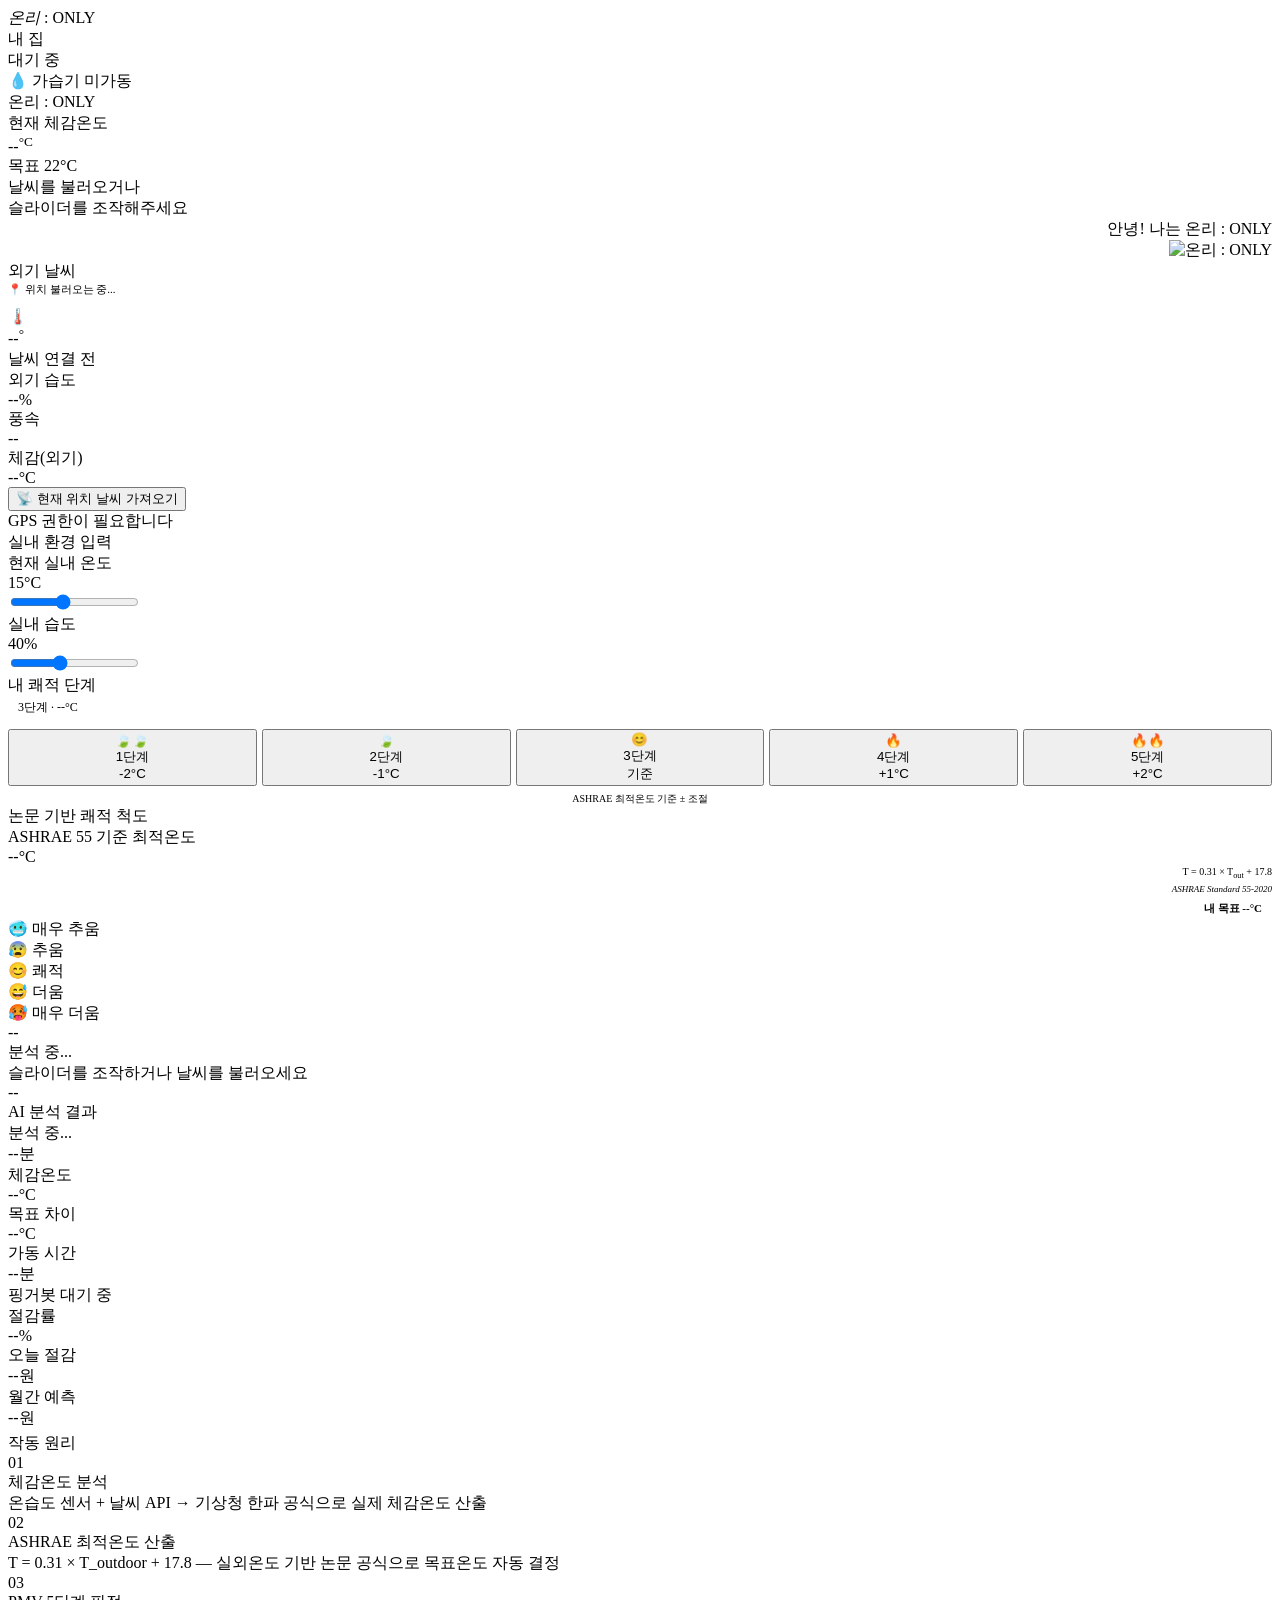
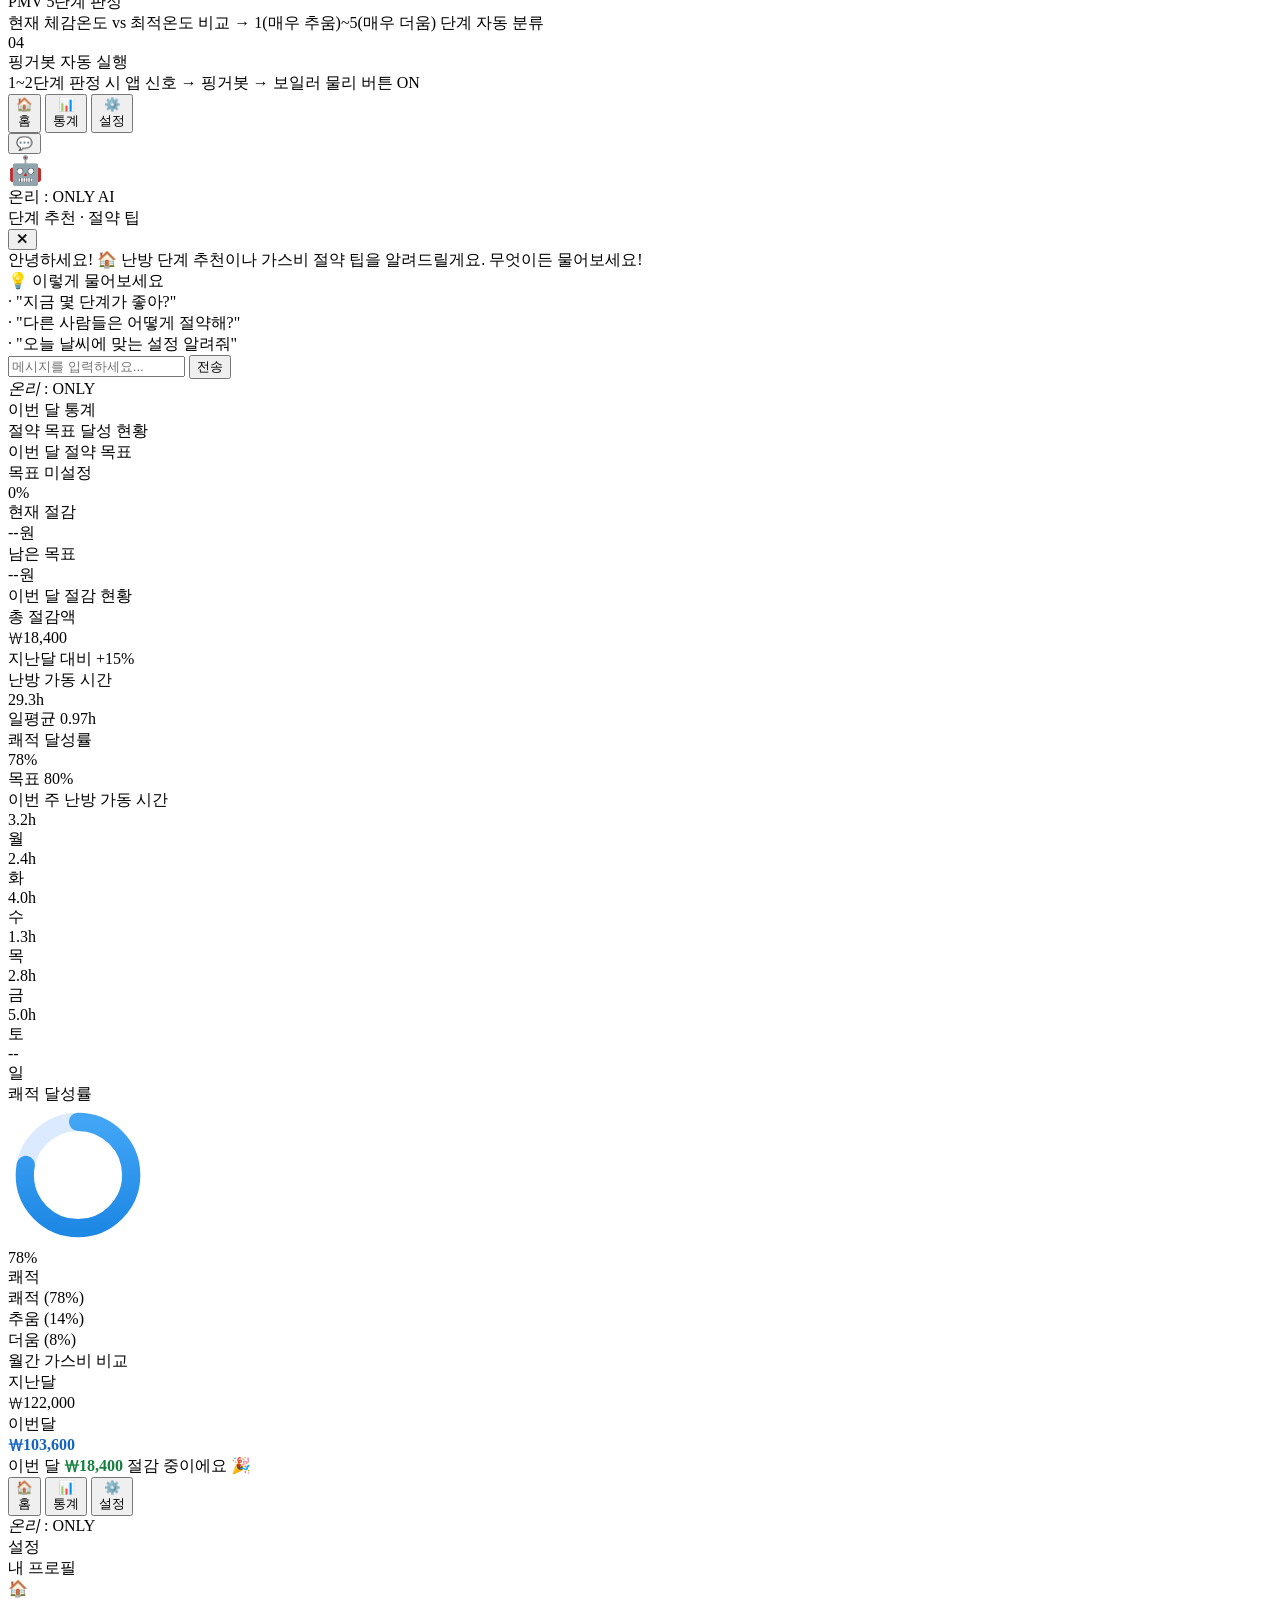
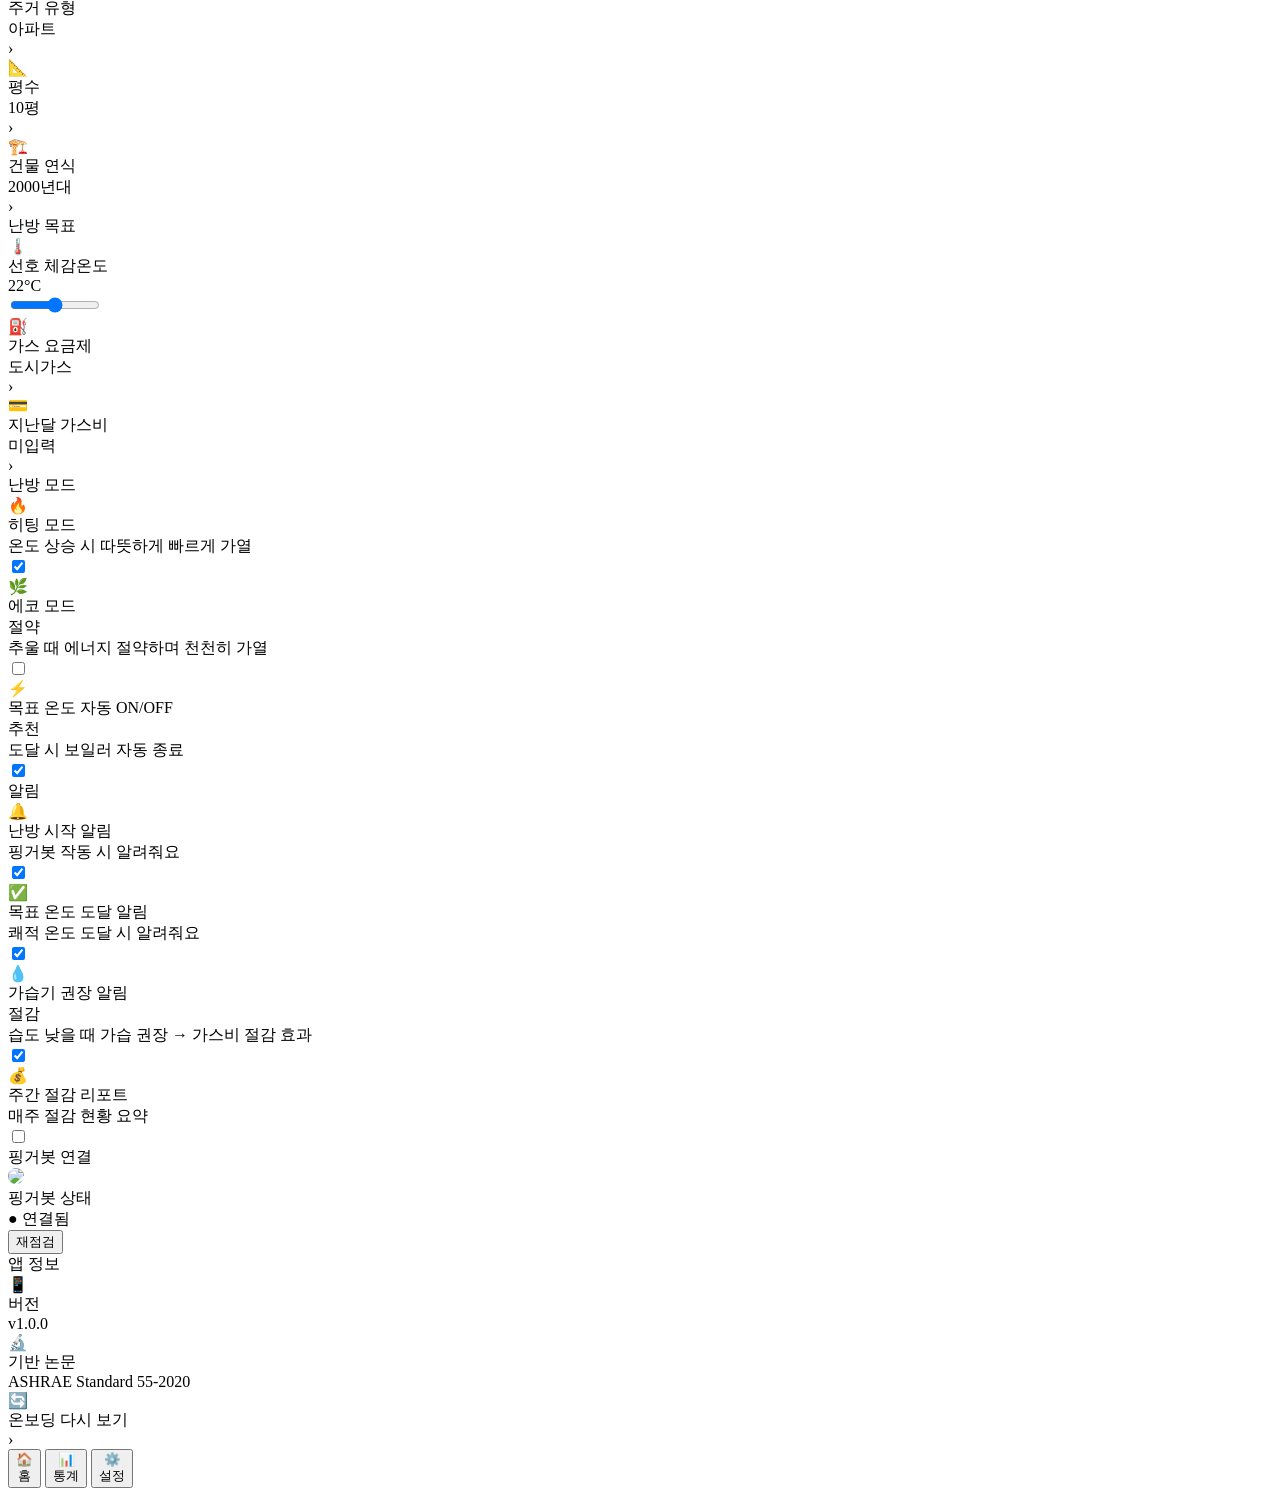
==== src/main/resources/templates/index.html @ dd4c8b07 "first commit" ====
<!DOCTYPE html>
<html lang="ko" xmlns:th="http://www.w3.org/1999/xhtml">
<head>
    <meta charset="UTF-8">
    <meta name="viewport" content="width=device-width, initial-scale=1.0, maximum-scale=1.0, viewport-fit=cover">
    <title>온리 : ONLY — AI 스마트 난방</title>
    <link href="https://fonts.googleapis.com/css2?family=Pretendard:wght@300;400;500;600;700;800&display=swap" rel="stylesheet">
    <link rel="stylesheet" th:href="@{/css/style.css}" href="/css/style.css">
</head>
<body>
<div class="phone">
    <div class="screen active" id="sc-app">
        <div class="topbar">
            <div class="topbar-logo"><em>온리</em> : ONLY</div>
            <div class="topbar-badge" id="app-badge">내 집</div>
        </div>

        <!-- 히어로 -->
        <div class="app-hero" id="app-hero">
            <div class="hero-top">
                <div class="hero-status">
                    <div class="hero-status-dot" id="hero-dot"></div>
                    <span id="hero-status-txt">대기 중</span>
                </div>
                <div class="hero-hum-status" id="hero-hum-status">
                    <span id="hero-hum-icon">💧</span>
                    <span id="hero-hum-txt">가습기 미가동</span>
                </div>
                <div class="profile-pill" id="hero-pill">온리 : ONLY</div>
            </div>
            <div class="hero-char-area">
                <div class="hero-info">
                    <div class="hero-label">현재 체감온도</div>
                    <div class="hero-feels">
                        <span id="hero-feels">--</span><sup>°C</sup>
                    </div>
                    <div class="hero-feels-label">목표 <span id="hero-target">22</span>°C</div>
                    <div class="hero-msg" id="hero-msg">날씨를 불러오거나<br>슬라이더를 조작해주세요</div>
                </div>
                <div class="hero-char" style="text-align:right;padding-bottom:0;">
                    <div class="char-bubble" id="char-bubble">안녕! 나는 온리 : ONLY</div>
                    <div id="char-svg-wrap">
                        <img src="/images/turn.png" alt="온리 : ONLY">
                    </div>
                </div>
            </div>
        </div>

        <!-- AI 알림 영역 -->
        <div id="notif-container" class="notif-container"></div>

        <div class="app-body">

            <!-- 날씨 -->
            <div class="section-label">외기 날씨</div>
            <div class="weather-card">
                <div style="font-size:11px;color:var(--text3);margin-bottom:10px;" id="loc-pill">📍 위치 불러오는 중...</div>
                <div class="weather-row">
                    <div class="w-icon" id="w-icon">🌡️</div>
                    <div>
                        <div class="w-temp-big" id="w-temp">--<sup>°</sup></div>
                        <div class="w-meta" id="w-desc">날씨 연결 전</div>
                    </div>
                </div>
                <div class="w-chips">
                    <div class="wchip"><div class="wl">외기 습도</div><div class="wv" id="w-hum">--%</div></div>
                    <div class="wchip"><div class="wl">풍속</div><div class="wv" id="w-wind">--</div></div>
                    <div class="wchip"><div class="wl">체감(외기)</div><div class="wv" id="w-fl">--°C</div></div>
                </div>
                <button class="fetch-btn" id="fetchBtn" onclick="fetchWeather()">📡 현재 위치 날씨 가져오기</button>
                <div class="st-msg" id="st-msg">GPS 권한이 필요합니다</div>
            </div>

            <!-- 실내 -->
            <div class="section-label">실내 환경 입력</div>
            <div class="indoor-card">
                <div class="isl-wrap">
                    <div class="isl-top"><span>현재 실내 온도</span><div class="isl-val" id="iTemp-v">15°C</div></div>
                    <input type="range" id="iTemp" min="5" max="30" value="15" step="0.5" oninput="ss('iTemp','iTemp-v','°C');calc()">
                </div>
                <div class="isl-wrap">
                    <div class="isl-top"><span>실내 습도</span><div class="isl-val" id="iHum-v">40%</div></div>
                    <input type="range" id="iHum" min="10" max="90" value="40" step="1" oninput="ss('iHum','iHum-v','%');calc()">
                </div>
                <div class="isl-wrap">
                    <div class="isl-top" style="margin-bottom:10px;">
                        <span>내 쾌적 단계</span>
                        <div class="isl-val" id="iTgt-v" style="font-size:12px;padding:3px 10px;">3단계 · --°C</div>
                    </div>
                    <div style="display:grid;grid-template-columns:repeat(5,1fr);gap:5px;margin-bottom:6px;">
                        <button class="pref-btn" id="pref1" data-step="1" onclick="setStep(1)">
                            <div class="pb-icon">🍃🍃</div><div class="pb-label">1단계</div><div class="pb-sub">-2°C</div>
                        </button>
                        <button class="pref-btn" id="pref2" data-step="2" onclick="setStep(2)">
                            <div class="pb-icon">🍃</div><div class="pb-label">2단계</div><div class="pb-sub">-1°C</div>
                        </button>
                        <button class="pref-btn active" id="pref3" data-step="3" onclick="setStep(3)">
                            <div class="pb-icon">😊</div><div class="pb-label">3단계</div><div class="pb-sub">기준</div>
                        </button>
                        <button class="pref-btn" id="pref4" data-step="4" onclick="setStep(4)">
                            <div class="pb-icon">🔥</div><div class="pb-label">4단계</div><div class="pb-sub">+1°C</div>
                        </button>
                        <button class="pref-btn" id="pref5" data-step="5" onclick="setStep(5)">
                            <div class="pb-icon">🔥🔥</div><div class="pb-label">5단계</div><div class="pb-sub">+2°C</div>
                        </button>
                    </div>
                    <div style="font-size:10px;color:var(--text3);text-align:center;">ASHRAE 최적온도 기준 ± 조절</div>
                </div>
            </div>

            <!-- 쾌적 척도 카드 -->
            <div class="section-label">논문 기반 쾌적 척도</div>
            <div class="comfort-card">
                <div class="optimal-row">
                    <div class="optimal-left">
                        <div class="ol-label">ASHRAE 55 기준 최적온도</div>
                        <div class="ol-val"><span id="c-optimal">--</span>°C</div>
                    </div>
                    <div style="display:flex;flex-direction:column;align-items:flex-end;gap:4px;">
                        <div style="font-size:10px;color:var(--text3);">T = 0.31 × T<sub>out</sub> + 17.8</div>
                        <div style="font-size:9px;color:var(--text3);font-style:italic;">ASHRAE Standard 55-2020</div>
                        <div style="background:var(--navy-pale);border-radius:20px;padding:3px 10px;font-size:11px;font-weight:700;color:var(--navy);">
                            내 목표 <span id="c-mytarget">--</span>°C
                        </div>
                    </div>
                </div>

                <div class="scale-wrap">
                    <div class="scale-bars">
                        <div class="scale-bar s1" id="sb1"></div>
                        <div class="scale-bar s2" id="sb2"></div>
                        <div class="scale-bar s3" id="sb3"></div>
                        <div class="scale-bar s4" id="sb4"></div>
                        <div class="scale-bar s5" id="sb5"></div>
                    </div>
                    <div class="scale-labels">
                        <div class="scale-lbl s1" id="sl1">🥶 매우 추움</div>
                        <div class="scale-lbl s2" id="sl2">😰 추움</div>
                        <div class="scale-lbl s3" id="sl3">😊 쾌적</div>
                        <div class="scale-lbl s4" id="sl4">😅 더움</div>
                        <div class="scale-lbl s5" id="sl5">🥵 매우 더움</div>
                    </div>
                </div>

                <div class="comfort-status" id="comfort-status">
                    <div class="comfort-emoji" id="c-emoji">--</div>
                    <div class="comfort-info">
                        <div class="ci-label" id="c-label">분석 중...</div>
                        <div class="ci-sub" id="c-sub">슬라이더를 조작하거나 날씨를 불러오세요</div>
                    </div>
                    <div class="to-comfort-badge" id="c-badge">--</div>
                </div>
            </div>

            <!-- AI 알림 (결과 카드 위) -->
            <div id="notif-inline" class="notif-inline-container"></div>

            <!-- AI 결과 -->
            <div class="section-label">AI 분석 결과</div>
            <div class="result-card" id="result-card">
                <div class="result-header">
                    <div class="result-dot" id="r-dot"></div>
                    <div class="result-status" id="r-status">분석 중...</div>
                    <div class="result-time" id="r-time">--<span>분</span></div>
                </div>
                <div class="metrics">
                    <div class="metric"><div class="ml">체감온도</div><div class="mv" id="r-fl" style="color:var(--navy)">--<span class="mu">°C</span></div></div>
                    <div class="metric"><div class="ml">목표 차이</div><div class="mv" id="r-gap" style="color:var(--text3)">--<span class="mu">°C</span></div></div>
                    <div class="metric"><div class="ml">가동 시간</div><div class="mv" id="r-rt" style="color:var(--navy)">--<span class="mu">분</span></div></div>
                </div>
                <div class="fb-row">
                    <div class="fb-led" id="fb-led"></div>
                    <span class="fb-txt" id="fb-txt">핑거봇 대기 중</span>
                </div>
                <div class="save-row">
                    <div class="schip gold"><div class="scl">절감률</div><div class="scv g" id="s-rate">--%</div></div>
                    <div class="schip blue"><div class="scl">오늘 절감</div><div class="scv b" id="s-day">--원</div></div>
                    <div class="schip plain"><div class="scl">월간 예측</div><div class="scv" id="s-mon" style="color:var(--text)">--원</div></div>
                </div>
            </div>

            <!-- 알고리즘 -->
            <div class="section-label" style="margin-top:4px;">작동 원리</div>
            <div class="algo-card">
                <div class="algo-steps">
                    <div class="astep"><div class="astep-num">01</div><div class="astep-txt"><div class="at">체감온도 분석</div><div class="as">온습도 센서 + 날씨 API → 기상청 한파 공식으로 실제 체감온도 산출</div></div></div>
                    <div class="astep"><div class="astep-num">02</div><div class="astep-txt"><div class="at">ASHRAE 최적온도 산출</div><div class="as">T = 0.31 × T_outdoor + 17.8 — 실외온도 기반 논문 공식으로 목표온도 자동 결정</div></div></div>
                    <div class="astep"><div class="astep-num">03</div><div class="astep-txt"><div class="at">PMV 5단계 판정</div><div class="as">현재 체감온도 vs 최적온도 비교 → 1(매우 추움)~5(매우 더움) 단계 자동 분류</div></div></div>
                    <div class="astep"><div class="astep-num">04</div><div class="astep-txt"><div class="at">핑거봇 자동 실행</div><div class="as">1~2단계 판정 시 앱 신호 → 핑거봇 → 보일러 물리 버튼 ON</div></div></div>
                </div>
            </div>

        </div>

        <div class="bottom-nav">
            <button class="nav-btn active" id="nav-home" onclick="switchTab('home')"><div class="nav-icon">🏠</div>홈</button>
            <button class="nav-btn" id="nav-stats" onclick="switchTab('stats')"><div class="nav-icon">📊</div>통계</button>
            <button class="nav-btn" id="nav-settings" onclick="switchTab('settings')"><div class="nav-icon">⚙️</div>설정</button>
        </div>
    </div>

    <!-- ════ 채팅 ════ -->
    <button class="chat-fab" id="chatFab" onclick="toggleChat()">💬</button>

    <div class="chat-panel" id="chatPanel">
        <div class="chat-header">
            <div class="chat-header-left">
                <div style="font-size:28px;">🤖</div>
                <div>
                    <div class="chat-name">온리 : ONLY AI</div>
                    <div class="chat-status">단계 추천 · 절약 팁</div>
                </div>
            </div>
            <button class="chat-close" onclick="toggleChat()">✕</button>
        </div>
        <div class="chat-messages" id="chatMessages">
            <div class="chat-msg bot">
                <div class="chat-bubble">안녕하세요! 🏠 난방 단계 추천이나 가스비 절약 팁을 알려드릴게요. 무엇이든 물어보세요!</div>
            </div>
            <div class="chat-msg bot">
                <div class="chat-bubble" style="background:var(--accent-pale);border-color:var(--border);">
                    💡 이렇게 물어보세요<br>
                    · "지금 몇 단계가 좋아?"<br>
                    · "다른 사람들은 어떻게 절약해?"<br>
                    · "오늘 날씨에 맞는 설정 알려줘"
                </div>
            </div>
        </div>
        <div class="chat-input-row">
            <input type="text" class="chat-input" id="chatInput"
                   placeholder="메시지를 입력하세요..."
                   onkeydown="if(event.key==='Enter'){event.preventDefault();sendChat();}">
            <button class="chat-send" id="chatSendBtn" onclick="sendChat()">전송</button>
        </div>
    </div>

    <!-- ════ 통계 화면 ════ -->
    <div class="screen" id="sc-stats">
        <div class="topbar">
            <div class="topbar-logo"><em>온리</em> : ONLY</div>
            <div class="topbar-badge">이번 달 통계</div>
        </div>
        <div class="app-body">

            <!-- 절약 목표 달성 카드 -->
            <div class="section-label">절약 목표 달성 현황</div>
            <div class="st-card goal-card" id="goal-card">
                <div class="goal-top-row">
                    <div>
                        <div class="goal-card-label">이번 달 절약 목표</div>
                        <div class="goal-card-target" id="goal-target-txt">목표 미설정</div>
                    </div>
                    <div class="goal-pct-badge" id="goal-pct-badge">0%</div>
                </div>
                <div class="goal-bar-bg">
                    <div class="goal-bar-fill" id="goal-bar-fill" style="width:0%"></div>
                </div>
                <div class="goal-detail-row">
                    <div class="goal-detail-item">
                        <div class="goal-detail-label">현재 절감</div>
                        <div class="goal-detail-val green" id="goal-saved-val">--원</div>
                    </div>
                    <div class="goal-detail-divider"></div>
                    <div class="goal-detail-item">
                        <div class="goal-detail-label">남은 목표</div>
                        <div class="goal-detail-val" id="goal-remain-val">--원</div>
                    </div>
                </div>
            </div>

            <!-- 요약 카드 -->
            <div class="section-label">이번 달 절감 현황</div>
            <div class="st-summary-card">
                <div class="st-sum-row">
                    <div class="st-sum-item">
                        <div class="st-sum-label">총 절감액</div>
                        <div class="st-sum-val g">₩18,400</div>
                        <div class="st-sum-sub">지난달 대비 +15%</div>
                    </div>
                    <div class="st-sum-divider"></div>
                    <div class="st-sum-item">
                        <div class="st-sum-label">난방 가동 시간</div>
                        <div class="st-sum-val b">29.3h</div>
                        <div class="st-sum-sub">일평균 0.97h</div>
                    </div>
                    <div class="st-sum-divider"></div>
                    <div class="st-sum-item">
                        <div class="st-sum-label">쾌적 달성률</div>
                        <div class="st-sum-val">78%</div>
                        <div class="st-sum-sub">목표 80%</div>
                    </div>
                </div>
            </div>

            <!-- 주간 가동 시간 바 차트 -->
            <div class="section-label">이번 주 난방 가동 시간</div>
            <div class="st-card">
                <div class="st-bar-chart">
                    <div class="st-bar-wrap">
                        <div class="st-bar-col">
                            <div class="st-bar-bg"><div class="st-bar" style="height:55%"></div></div>
                            <div class="st-bar-val">3.2h</div>
                            <div class="st-bar-day">월</div>
                        </div>
                        <div class="st-bar-col">
                            <div class="st-bar-bg"><div class="st-bar" style="height:42%"></div></div>
                            <div class="st-bar-val">2.4h</div>
                            <div class="st-bar-day">화</div>
                        </div>
                        <div class="st-bar-col">
                            <div class="st-bar-bg"><div class="st-bar" style="height:68%"></div></div>
                            <div class="st-bar-val">4.0h</div>
                            <div class="st-bar-day">수</div>
                        </div>
                        <div class="st-bar-col">
                            <div class="st-bar-bg"><div class="st-bar" style="height:22%"></div></div>
                            <div class="st-bar-val">1.3h</div>
                            <div class="st-bar-day">목</div>
                        </div>
                        <div class="st-bar-col">
                            <div class="st-bar-bg"><div class="st-bar" style="height:48%"></div></div>
                            <div class="st-bar-val">2.8h</div>
                            <div class="st-bar-day">금</div>
                        </div>
                        <div class="st-bar-col">
                            <div class="st-bar-bg"><div class="st-bar active" style="height:85%"></div></div>
                            <div class="st-bar-val">5.0h</div>
                            <div class="st-bar-day st-today">토</div>
                        </div>
                        <div class="st-bar-col">
                            <div class="st-bar-bg"><div class="st-bar" style="height:10%;opacity:0.3"></div></div>
                            <div class="st-bar-val" style="color:var(--text3)">--</div>
                            <div class="st-bar-day">일</div>
                        </div>
                    </div>
                </div>
            </div>

            <!-- 쾌적 달성률 도넛 -->
            <div class="section-label">쾌적 달성률</div>
            <div class="st-card">
                <div class="st-donut-wrap">
                    <div class="st-donut">
                        <svg viewBox="0 0 100 100" width="140" height="140">
                            <circle cx="50" cy="50" r="38" fill="none" stroke="#DBEAFE" stroke-width="13"/>
                            <circle cx="50" cy="50" r="38" fill="none" stroke="url(#donut-grad)" stroke-width="13"
                                    stroke-dasharray="186 239" stroke-linecap="round"
                                    transform="rotate(-90 50 50)" id="donut-arc"/>
                            <defs>
                                <linearGradient id="donut-grad" x1="0%" y1="0%" x2="100%" y2="0%">
                                    <stop offset="0%" stop-color="#1E88E5"/>
                                    <stop offset="100%" stop-color="#42A5F5"/>
                                </linearGradient>
                            </defs>
                        </svg>
                        <div class="st-donut-center">
                            <div class="st-donut-pct">78%</div>
                            <div class="st-donut-sub">쾌적</div>
                        </div>
                    </div>
                    <div class="st-donut-legend">
                        <div class="st-leg-row"><span class="st-leg-dot" style="background:linear-gradient(135deg,#1E88E5,#42A5F5)"></span><span>쾌적 (78%)</span></div>
                        <div class="st-leg-row"><span class="st-leg-dot" style="background:#93C5FD"></span><span>추움 (14%)</span></div>
                        <div class="st-leg-row"><span class="st-leg-dot" style="background:#FB923C"></span><span>더움 (8%)</span></div>
                    </div>
                </div>
            </div>

            <!-- 월간 가스비 비교 -->
            <div class="section-label">월간 가스비 비교</div>
            <div class="st-card">
                <div class="st-gas-rows">
                    <div class="st-gas-row">
                        <div class="st-gas-label">지난달</div>
                        <div class="st-gas-bar-wrap">
                            <div class="st-gas-bar" style="width:100%;background:linear-gradient(90deg,#B0C8E8,#90B4D8)"></div>
                        </div>
                        <div class="st-gas-amt">₩122,000</div>
                    </div>
                    <div class="st-gas-row">
                        <div class="st-gas-label">이번달</div>
                        <div class="st-gas-bar-wrap">
                            <div class="st-gas-bar" style="width:85%;background:linear-gradient(90deg,#1E88E5,#1565C0)"></div>
                        </div>
                        <div class="st-gas-amt" style="color:#1565C0;font-weight:800;">₩103,600</div>
                    </div>
                </div>
                <div class="st-gas-save">이번 달 <strong style="color:#15803D">₩18,400</strong> 절감 중이에요 🎉</div>
            </div>

        </div>
        <div class="bottom-nav">
            <button class="nav-btn" id="nav-home2" onclick="switchTab('home')"><div class="nav-icon">🏠</div>홈</button>
            <button class="nav-btn active" id="nav-stats2" onclick="switchTab('stats')"><div class="nav-icon">📊</div>통계</button>
            <button class="nav-btn" id="nav-settings2" onclick="switchTab('settings')"><div class="nav-icon">⚙️</div>설정</button>
        </div>
    </div>

    <!-- ════ 설정 화면 ════ -->
    <div class="screen" id="sc-settings">
        <div class="topbar">
            <div class="topbar-logo"><em>온리</em> : ONLY</div>
            <div class="topbar-badge">설정</div>
        </div>
        <div class="app-body">

            <!-- 프로필 -->
            <div class="section-label">내 프로필</div>
            <div class="sg-card">
                <div class="sg-row">
                    <div class="sg-row-left">
                        <div class="sg-icon">🏠</div>
                        <div class="sg-info">
                            <div class="sg-label">주거 유형</div>
                            <div class="sg-val" id="sg-type">아파트</div>
                        </div>
                    </div>
                    <div class="sg-arrow">›</div>
                </div>
                <div class="sg-divider"></div>
                <div class="sg-row">
                    <div class="sg-row-left">
                        <div class="sg-icon">📐</div>
                        <div class="sg-info">
                            <div class="sg-label">평수</div>
                            <div class="sg-val" id="sg-area">10평</div>
                        </div>
                    </div>
                    <div class="sg-arrow">›</div>
                </div>
                <div class="sg-divider"></div>
                <div class="sg-row">
                    <div class="sg-row-left">
                        <div class="sg-icon">🏗️</div>
                        <div class="sg-info">
                            <div class="sg-label">건물 연식</div>
                            <div class="sg-val">2000년대</div>
                        </div>
                    </div>
                    <div class="sg-arrow">›</div>
                </div>
            </div>

            <!-- 난방 목표 -->
            <div class="section-label">난방 목표</div>
            <div class="sg-card">
                <div class="sg-row">
                    <div class="sg-row-left">
                        <div class="sg-icon">🌡️</div>
                        <div class="sg-info">
                            <div class="sg-label">선호 체감온도</div>
                            <div class="sg-val" id="sg-temp">22°C</div>
                        </div>
                    </div>
                    <input type="range" id="sg-temp-sl" min="16" max="28" value="22" step="0.5"
                           oninput="document.getElementById('sg-temp').textContent=this.value+'°C'"
                           style="width:90px;margin-right:4px;">
                </div>
                <div class="sg-divider"></div>
                <div class="sg-row">
                    <div class="sg-row-left">
                        <div class="sg-icon">⛽</div>
                        <div class="sg-info">
                            <div class="sg-label">가스 요금제</div>
                            <div class="sg-val">도시가스</div>
                        </div>
                    </div>
                    <div class="sg-arrow">›</div>
                </div>
                <div class="sg-divider"></div>
                <div class="sg-row">
                    <div class="sg-row-left">
                        <div class="sg-icon">💳</div>
                        <div class="sg-info">
                            <div class="sg-label">지난달 가스비</div>
                            <div class="sg-val" id="sg-gas">미입력</div>
                        </div>
                    </div>
                    <div class="sg-arrow">›</div>
                </div>
            </div>

            <!-- 난방 모드 -->
            <div class="section-label">난방 모드</div>
            <div class="sg-card">
                <div class="sg-row">
                    <div class="sg-row-left">
                        <div class="sg-icon">🔥</div>
                        <div class="sg-info">
                            <div class="sg-label">히팅 모드</div>
                            <div class="sg-sub">온도 상승 시 따뜻하게 빠르게 가열</div>
                        </div>
                    </div>
                    <label class="sg-toggle">
                        <input type="checkbox" checked>
                        <span class="sg-toggle-track"></span>
                    </label>
                </div>
                <div class="sg-divider"></div>
                <div class="sg-row sg-row-eco">
                    <div class="sg-row-left">
                        <div class="sg-icon sg-icon-eco">🌿</div>
                        <div class="sg-info">
                            <div class="sg-label-wrap">
                                <div class="sg-label">에코 모드</div>
                                <span class="sg-badge eco">절약</span>
                            </div>
                            <div class="sg-sub">추울 때 에너지 절약하며 천천히 가열</div>
                        </div>
                    </div>
                    <label class="sg-toggle sg-toggle-eco">
                        <input type="checkbox">
                        <span class="sg-toggle-track"></span>
                    </label>
                </div>
                <div class="sg-divider"></div>
                <div class="sg-row sg-row-blue">
                    <div class="sg-row-left">
                        <div class="sg-icon sg-icon-blue">⚡</div>
                        <div class="sg-info">
                            <div class="sg-label-wrap">
                                <div class="sg-label">목표 온도 자동 ON/OFF</div>
                                <span class="sg-badge blue">추천</span>
                            </div>
                            <div class="sg-sub">도달 시 보일러 자동 종료</div>
                        </div>
                    </div>
                    <label class="sg-toggle">
                        <input type="checkbox" checked>
                        <span class="sg-toggle-track"></span>
                    </label>
                </div>
            </div>

            <!-- 알림 -->
            <div class="section-label">알림</div>
            <div class="sg-card">
                <div class="sg-row">
                    <div class="sg-row-left">
                        <div class="sg-icon">🔔</div>
                        <div class="sg-info">
                            <div class="sg-label">난방 시작 알림</div>
                            <div class="sg-sub">핑거봇 작동 시 알려줘요</div>
                        </div>
                    </div>
                    <label class="sg-toggle">
                        <input type="checkbox" checked>
                        <span class="sg-toggle-track"></span>
                    </label>
                </div>
                <div class="sg-divider"></div>
                <div class="sg-row">
                    <div class="sg-row-left">
                        <div class="sg-icon">✅</div>
                        <div class="sg-info">
                            <div class="sg-label">목표 온도 도달 알림</div>
                            <div class="sg-sub">쾌적 온도 도달 시 알려줘요</div>
                        </div>
                    </div>
                    <label class="sg-toggle">
                        <input type="checkbox" checked>
                        <span class="sg-toggle-track"></span>
                    </label>
                </div>
                <div class="sg-divider"></div>
                <div class="sg-row sg-row-eco">
                    <div class="sg-row-left">
                        <div class="sg-icon sg-icon-eco">💧</div>
                        <div class="sg-info">
                            <div class="sg-label-wrap">
                                <div class="sg-label">가습기 권장 알림</div>
                                <span class="sg-badge eco">절감</span>
                            </div>
                            <div class="sg-sub">습도 낮을 때 가습 권장 → 가스비 절감 효과</div>
                        </div>
                    </div>
                    <label class="sg-toggle sg-toggle-eco">
                        <input type="checkbox" checked>
                        <span class="sg-toggle-track"></span>
                    </label>
                </div>
                <div class="sg-divider"></div>
                <div class="sg-row">
                    <div class="sg-row-left">
                        <div class="sg-icon">💰</div>
                        <div class="sg-info">
                            <div class="sg-label">주간 절감 리포트</div>
                            <div class="sg-sub">매주 절감 현황 요약</div>
                        </div>
                    </div>
                    <label class="sg-toggle">
                        <input type="checkbox">
                        <span class="sg-toggle-track"></span>
                    </label>
                </div>
            </div>

            <!-- 핑거봇 -->
            <div class="section-label">핑거봇 연결</div>
            <div class="sg-card">
                <div class="sg-row">
                    <div class="sg-row-left">
                        <img src="/images/robot.png" width="36" style="border-radius:10px;margin-right:4px;">
                        <div class="sg-info">
                            <div class="sg-label">핑거봇 상태</div>
                            <div class="sg-val" style="color:var(--green);">● 연결됨</div>
                        </div>
                    </div>
                    <button class="sg-small-btn" onclick="location.href='/check'">재점검</button>
                </div>
            </div>

            <!-- 앱 정보 -->
            <div class="section-label">앱 정보</div>
            <div class="sg-card">
                <div class="sg-row">
                    <div class="sg-row-left">
                        <div class="sg-icon">📱</div>
                        <div class="sg-info">
                            <div class="sg-label">버전</div>
                            <div class="sg-val">v1.0.0</div>
                        </div>
                    </div>
                </div>
                <div class="sg-divider"></div>
                <div class="sg-row">
                    <div class="sg-row-left">
                        <div class="sg-icon">🔬</div>
                        <div class="sg-info">
                            <div class="sg-label">기반 논문</div>
                            <div class="sg-sub">ASHRAE Standard 55-2020</div>
                        </div>
                    </div>
                </div>
                <div class="sg-divider"></div>
                <div class="sg-row" onclick="location.href='/onboarding'" style="cursor:pointer;">
                    <div class="sg-row-left">
                        <div class="sg-icon">🔄</div>
                        <div class="sg-info">
                            <div class="sg-label">온보딩 다시 보기</div>
                        </div>
                    </div>
                    <div class="sg-arrow">›</div>
                </div>
            </div>

        </div>
        <div class="bottom-nav">
            <button class="nav-btn" id="nav-home3" onclick="switchTab('home')"><div class="nav-icon">🏠</div>홈</button>
            <button class="nav-btn" id="nav-stats3" onclick="switchTab('stats')"><div class="nav-icon">📊</div>통계</button>
            <button class="nav-btn active" id="nav-settings3" onclick="switchTab('settings')"><div class="nav-icon">⚙️</div>설정</button>
        </div>
    </div>
</div>
<script th:src="@{/js/app.js}" src="/js/app.js"></script>
</body>
</html>
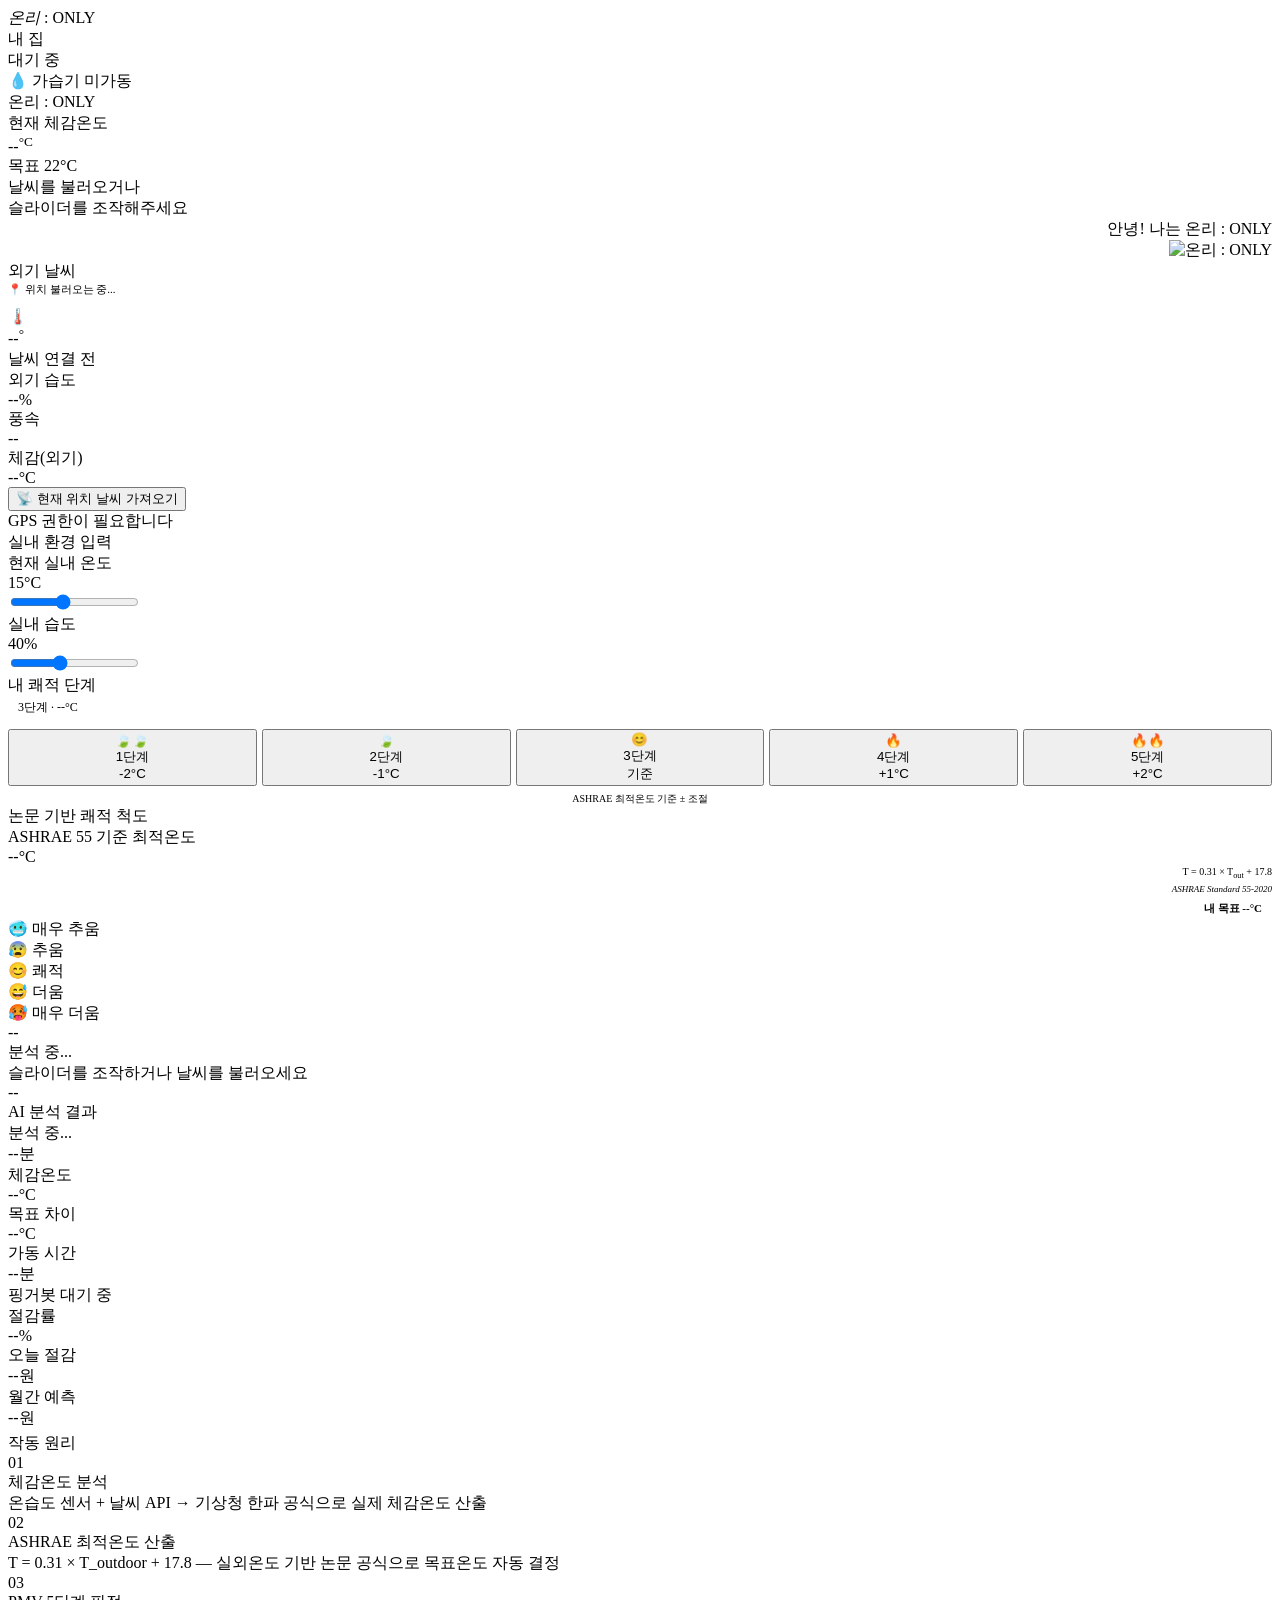
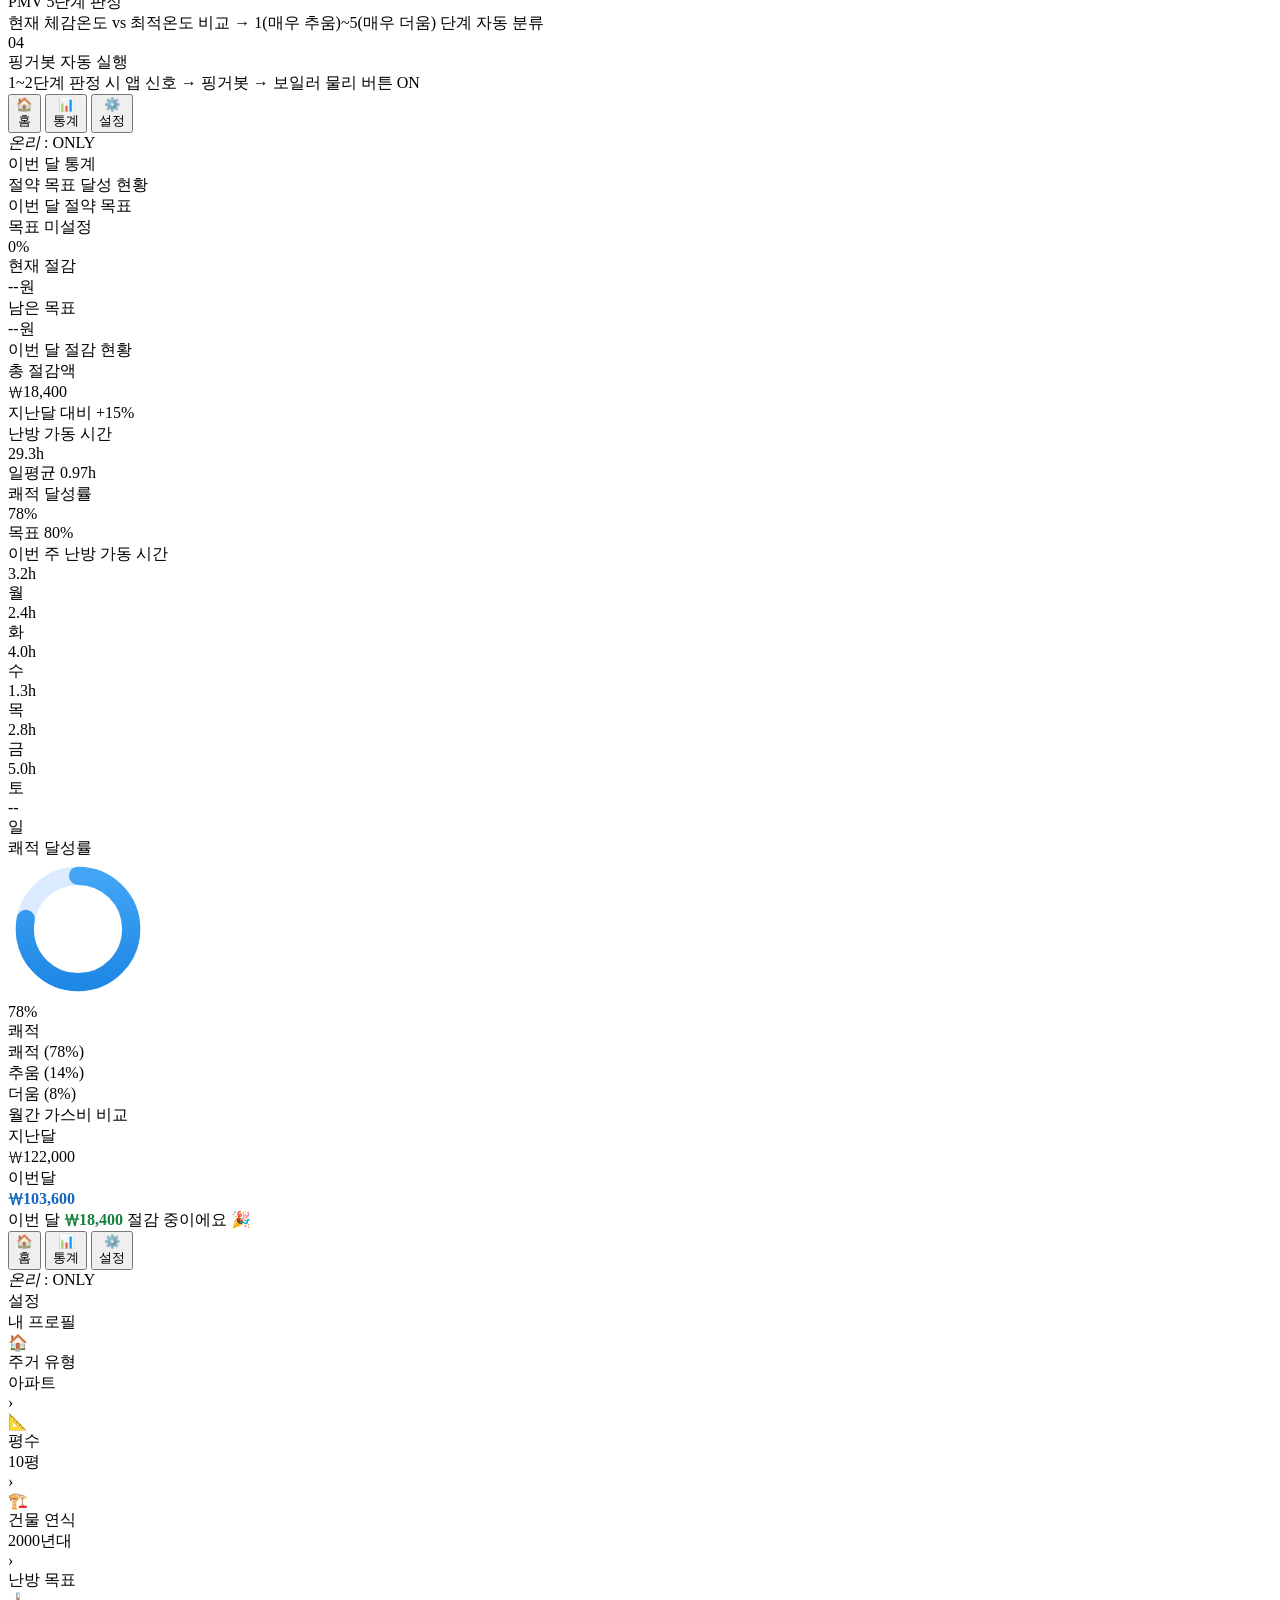
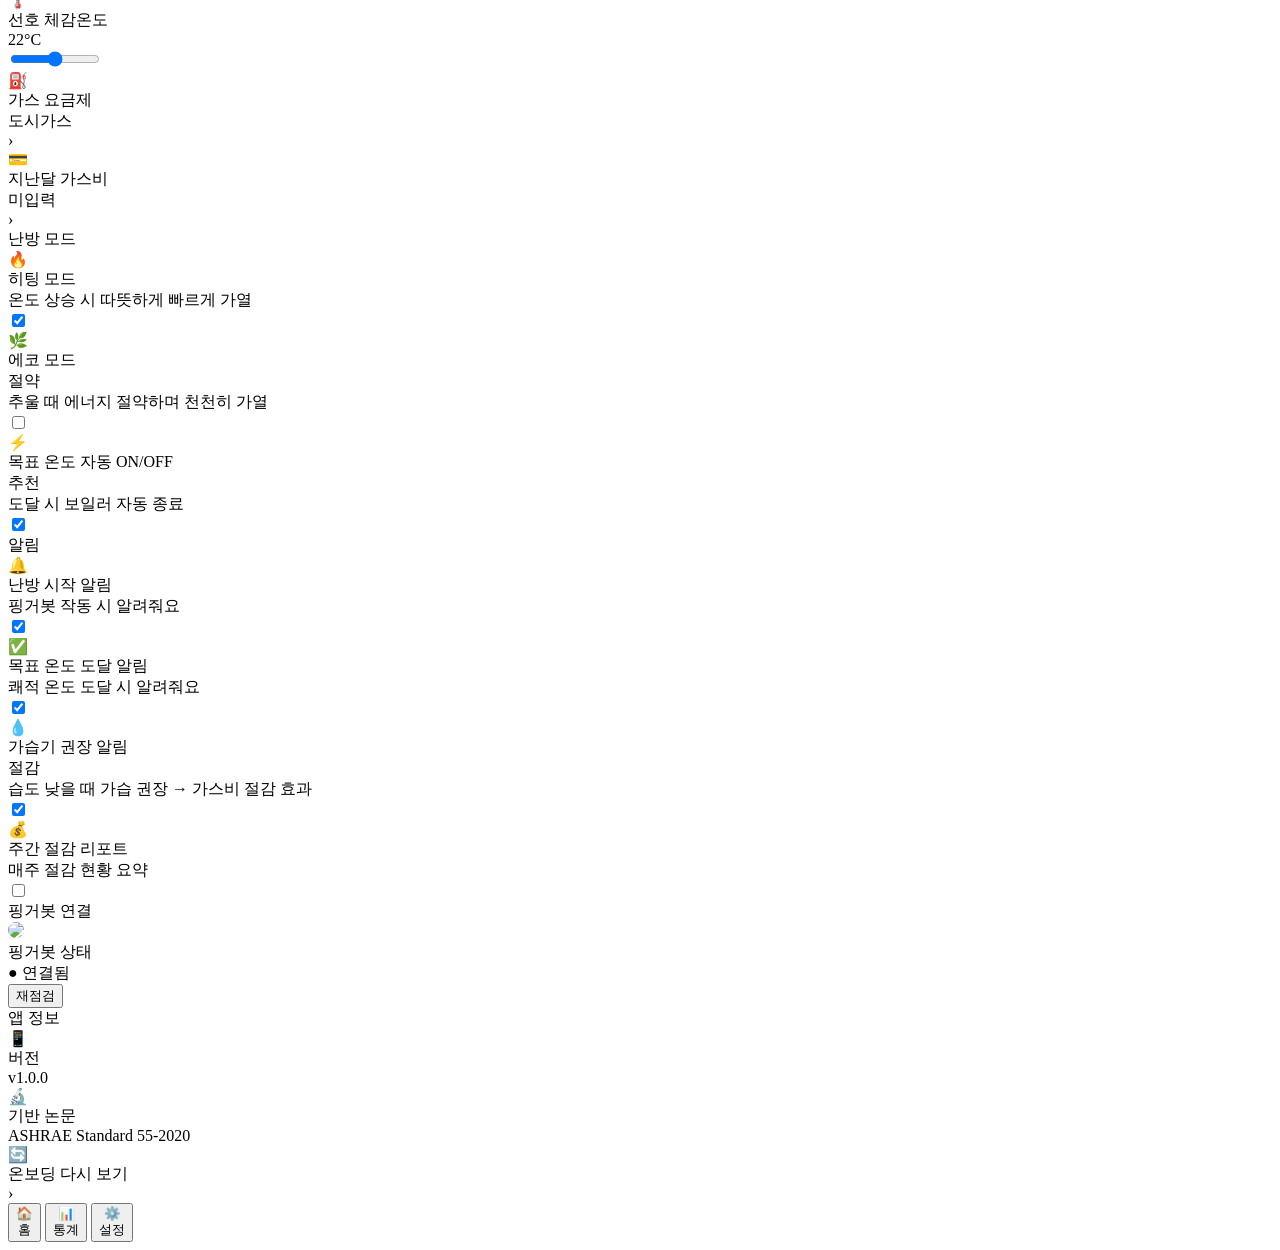
==== commit 16a55adb: "히어로 고정 레이아웃, 챗봇 제거, 통계 차트 시각화 개선 Co-Authored-By: Claude Sonnet 4.6 <noreply@anthropic.com>" ====
--- a/src/main/resources/templates/index.html
+++ b/src/main/resources/templates/index.html
@@ -199,40 +199,6 @@
         </div>
     </div>
 
-    <!-- ════ 채팅 ════ -->
-    <button class="chat-fab" id="chatFab" onclick="toggleChat()">💬</button>
-
-    <div class="chat-panel" id="chatPanel">
-        <div class="chat-header">
-            <div class="chat-header-left">
-                <div style="font-size:28px;">🤖</div>
-                <div>
-                    <div class="chat-name">온리 : ONLY AI</div>
-                    <div class="chat-status">단계 추천 · 절약 팁</div>
-                </div>
-            </div>
-            <button class="chat-close" onclick="toggleChat()">✕</button>
-        </div>
-        <div class="chat-messages" id="chatMessages">
-            <div class="chat-msg bot">
-                <div class="chat-bubble">안녕하세요! 🏠 난방 단계 추천이나 가스비 절약 팁을 알려드릴게요. 무엇이든 물어보세요!</div>
-            </div>
-            <div class="chat-msg bot">
-                <div class="chat-bubble" style="background:var(--accent-pale);border-color:var(--border);">
-                    💡 이렇게 물어보세요<br>
-                    · "지금 몇 단계가 좋아?"<br>
-                    · "다른 사람들은 어떻게 절약해?"<br>
-                    · "오늘 날씨에 맞는 설정 알려줘"
-                </div>
-            </div>
-        </div>
-        <div class="chat-input-row">
-            <input type="text" class="chat-input" id="chatInput"
-                   placeholder="메시지를 입력하세요..."
-                   onkeydown="if(event.key==='Enter'){event.preventDefault();sendChat();}">
-            <button class="chat-send" id="chatSendBtn" onclick="sendChat()">전송</button>
-        </div>
-    </div>
 
     <!-- ════ 통계 화면 ════ -->
     <div class="screen" id="sc-stats">
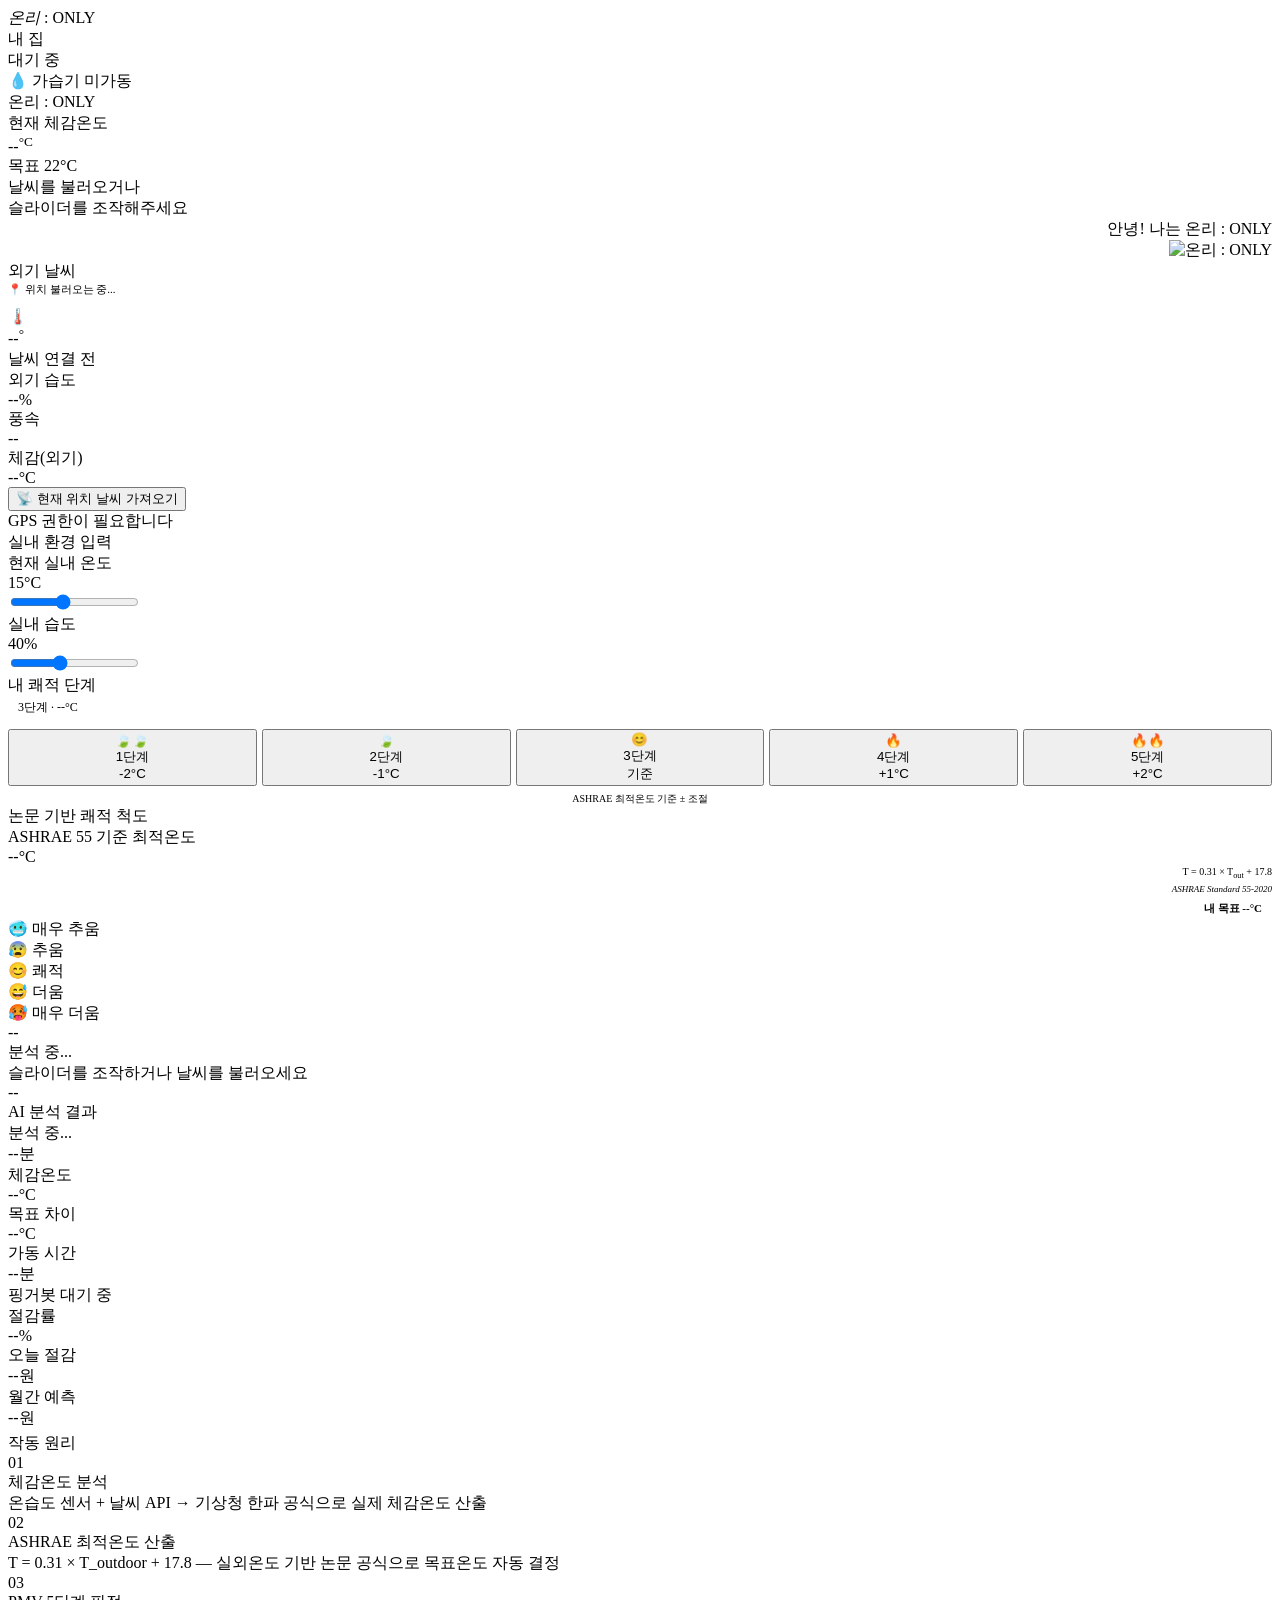
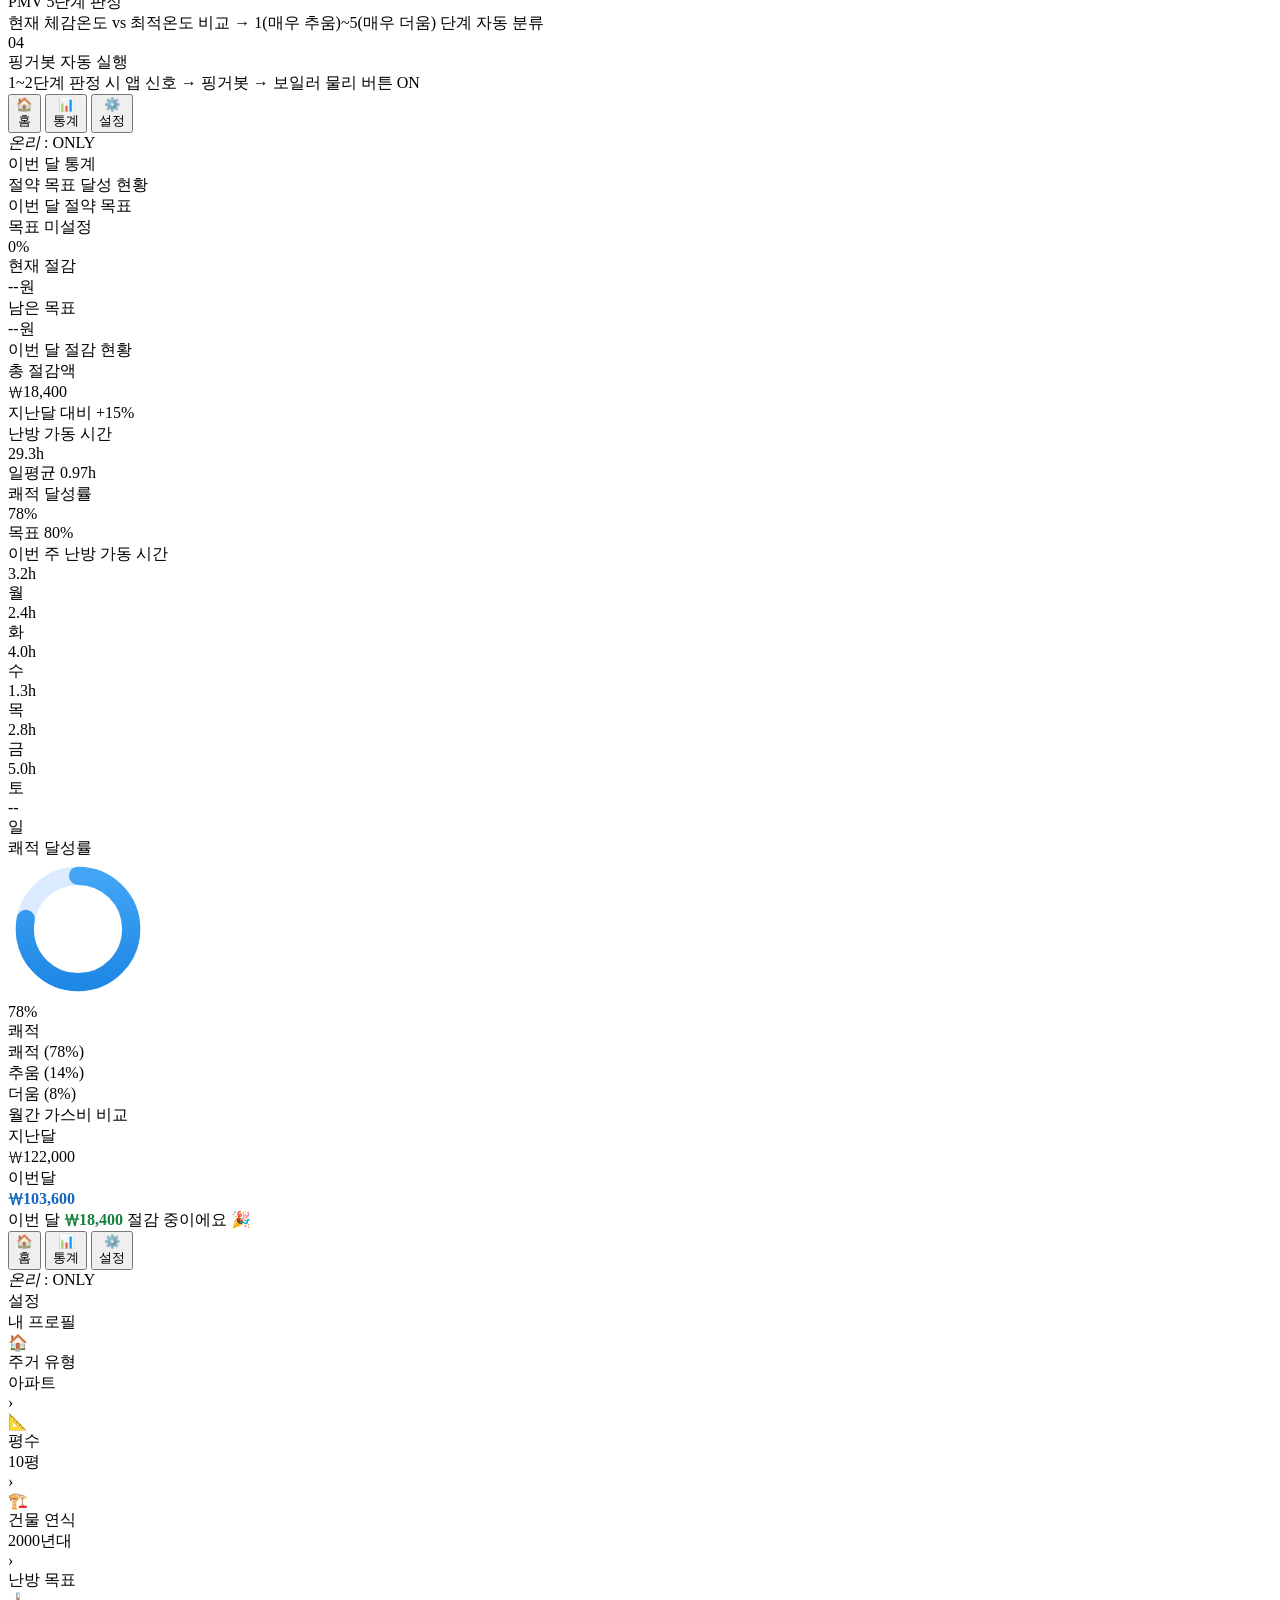
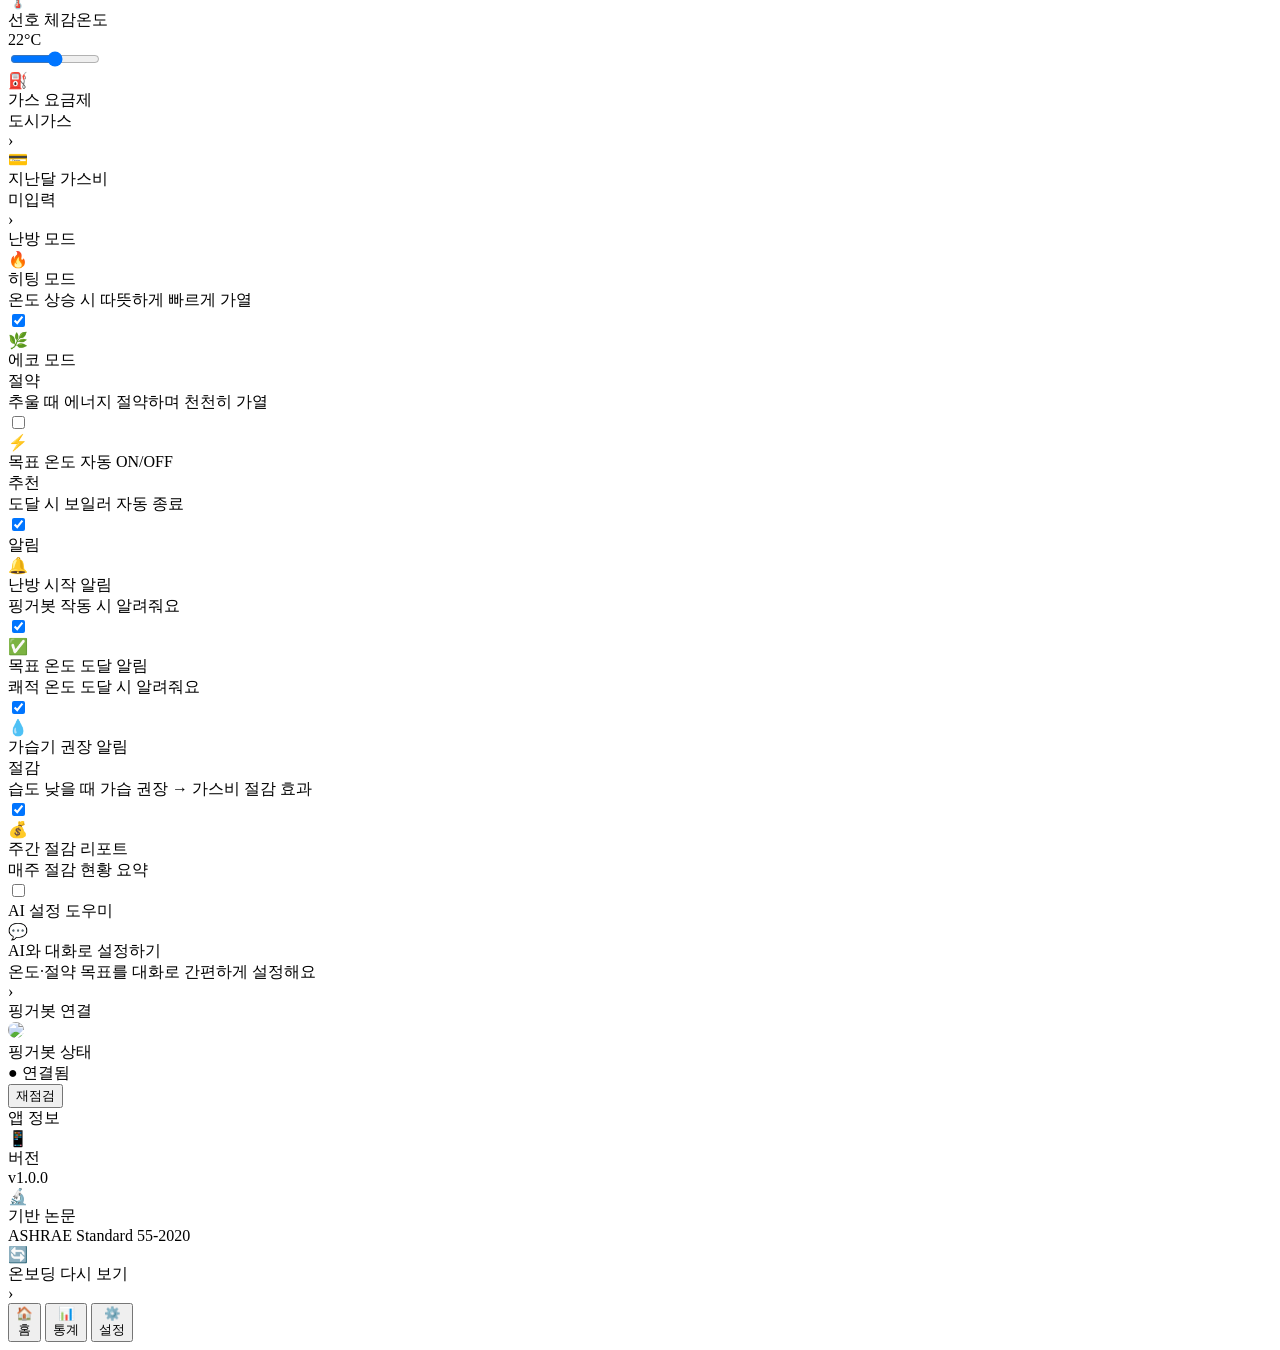
==== commit 254f4106: "fix" ====
--- a/src/main/resources/templates/index.html
+++ b/src/main/resources/templates/index.html
@@ -561,6 +561,21 @@
                 </div>
             </div>
 
+            <!-- AI 도우미 -->
+            <div class="section-label">AI 설정 도우미</div>
+            <div class="sg-card">
+                <div class="sg-row" onclick="location.href='/chat'" style="cursor:pointer;">
+                    <div class="sg-row-left">
+                        <div class="sg-icon">💬</div>
+                        <div class="sg-info">
+                            <div class="sg-label">AI와 대화로 설정하기</div>
+                            <div class="sg-sub">온도·절약 목표를 대화로 간편하게 설정해요</div>
+                        </div>
+                    </div>
+                    <div class="sg-arrow">›</div>
+                </div>
+            </div>
+
             <!-- 핑거봇 -->
             <div class="section-label">핑거봇 연결</div>
             <div class="sg-card">
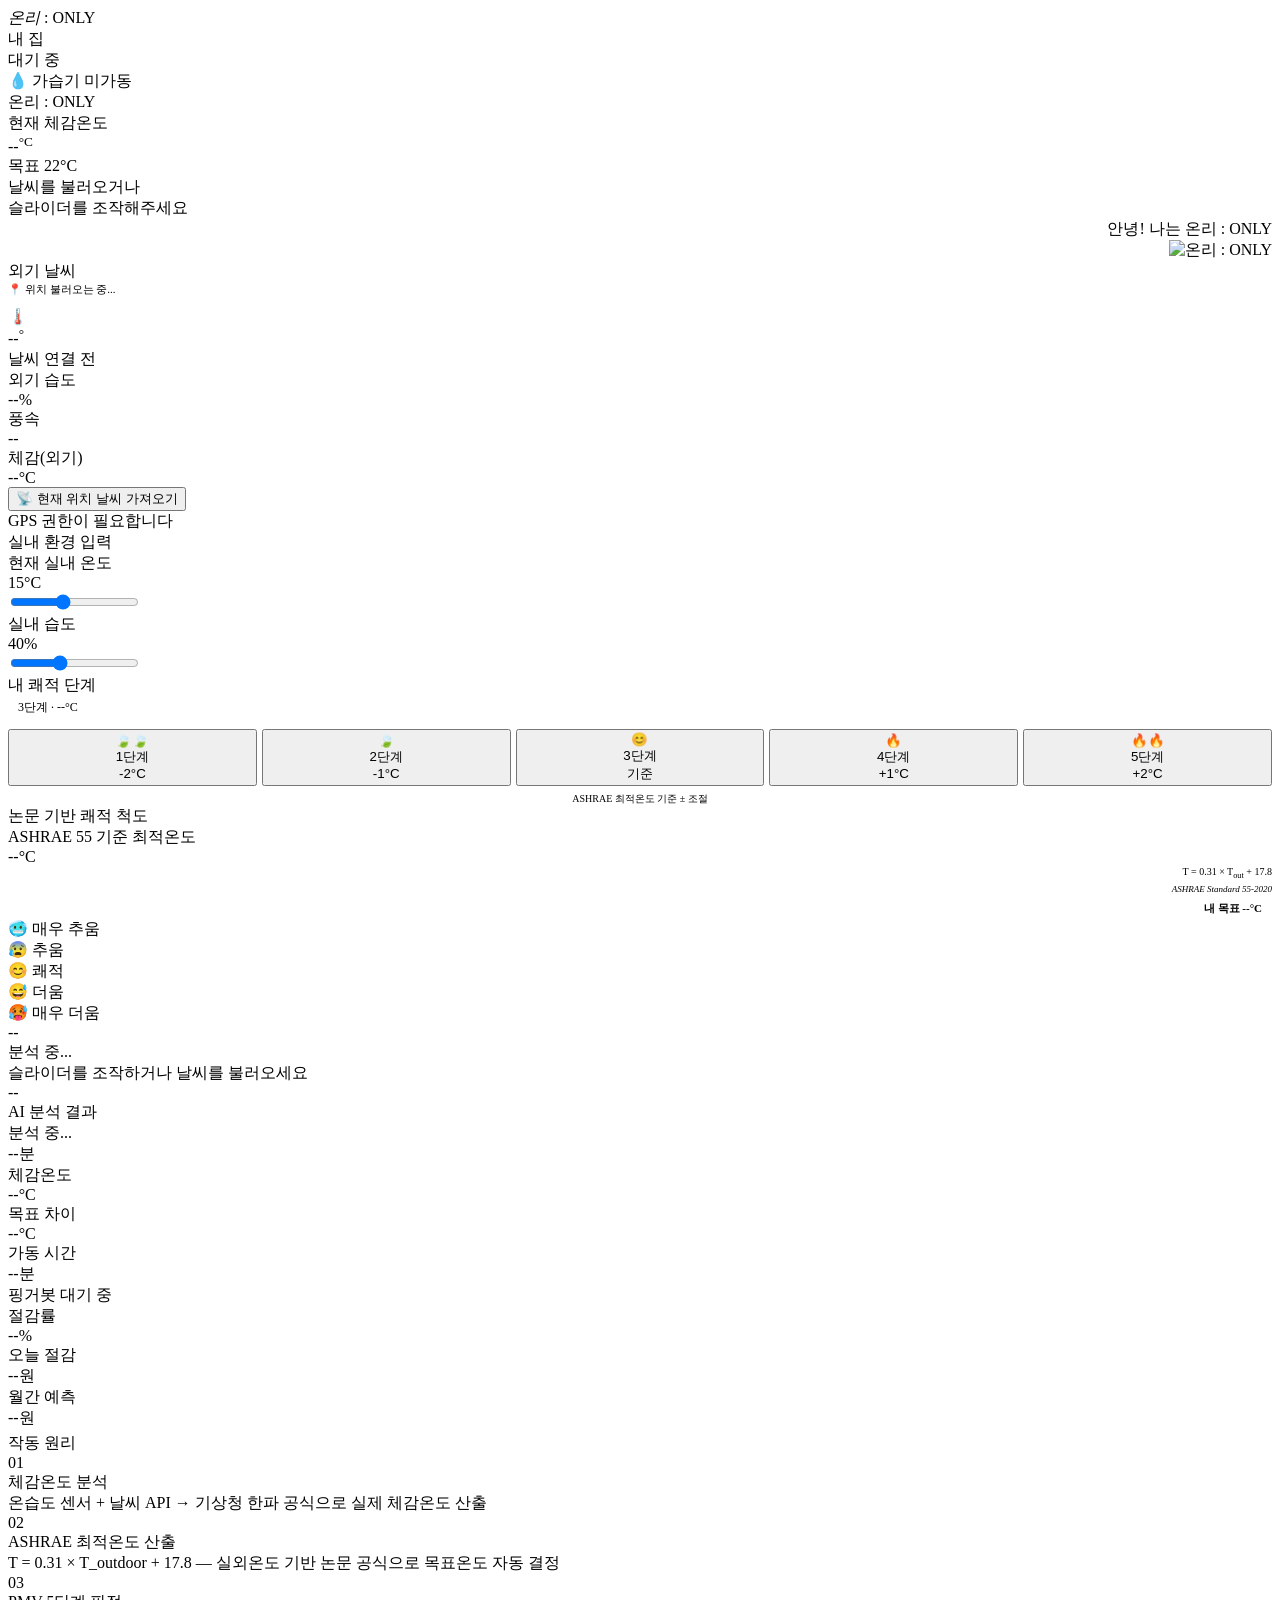
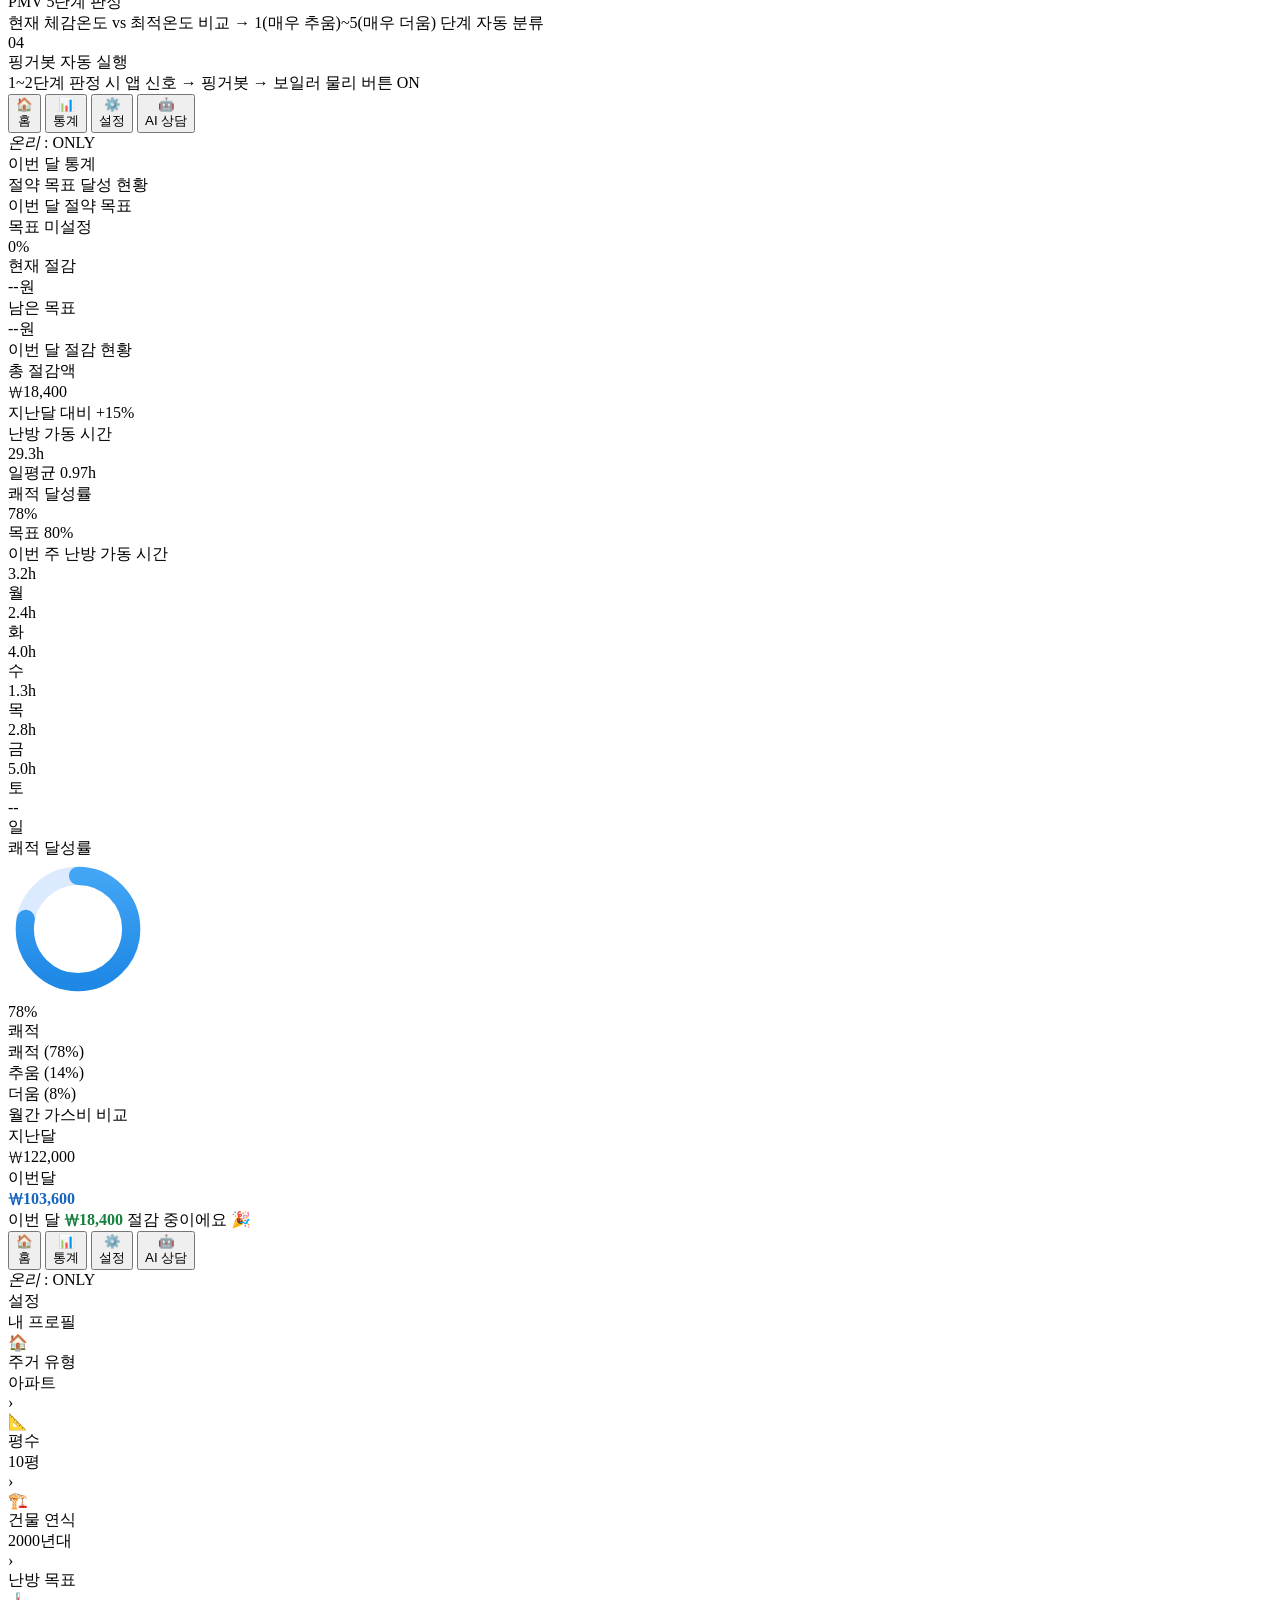
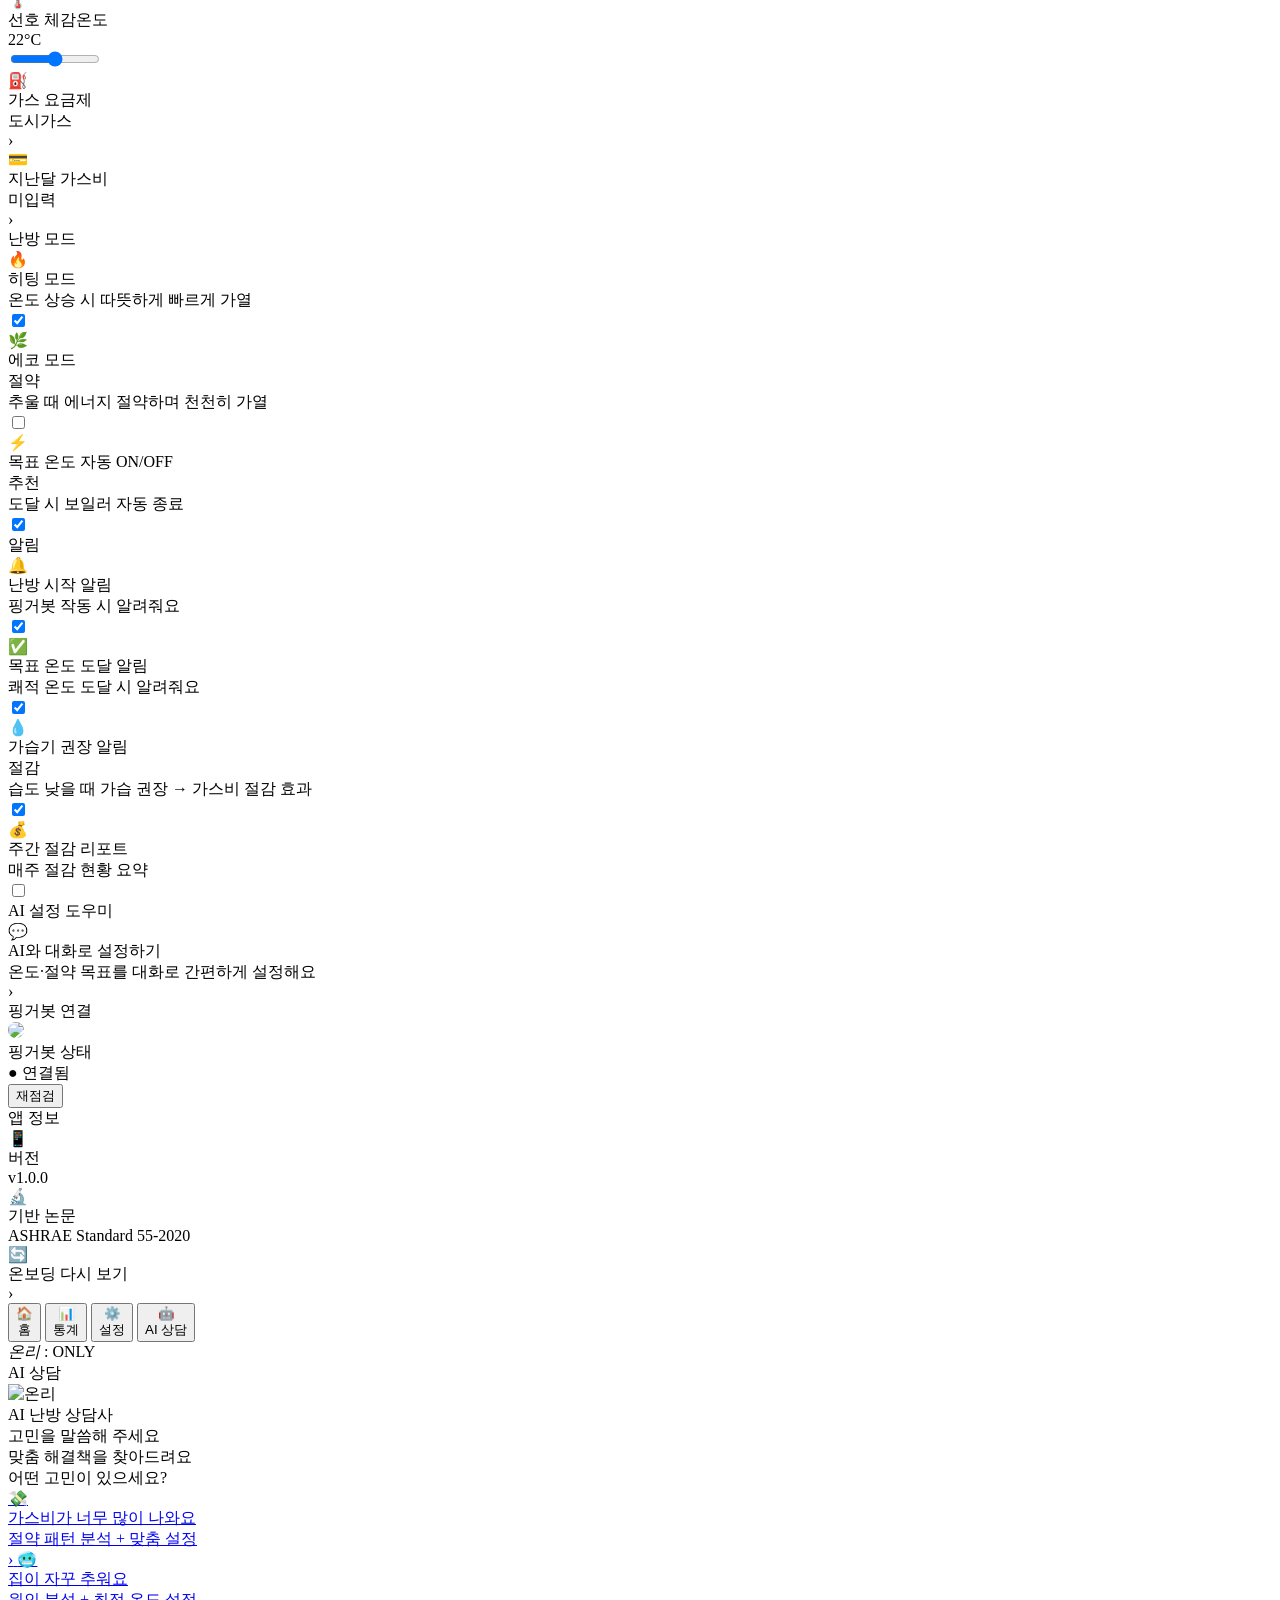
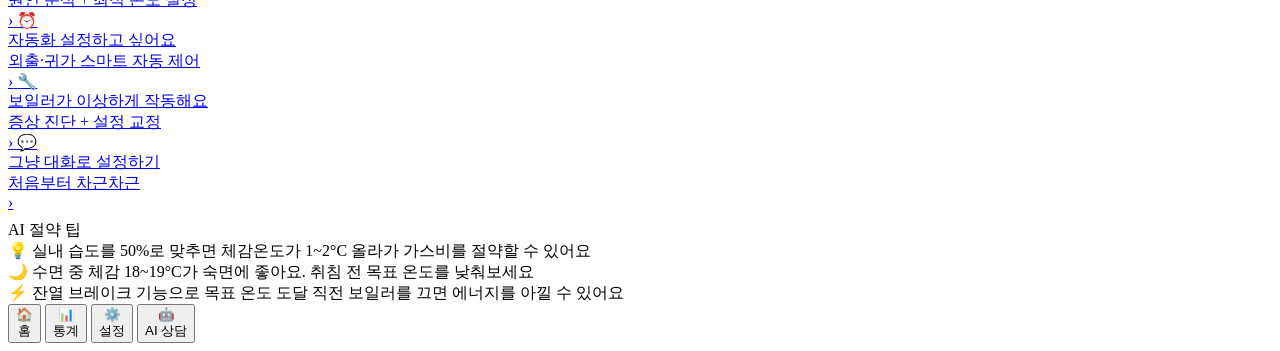
==== commit f493f194: "fix" ====
--- a/src/main/resources/templates/index.html
+++ b/src/main/resources/templates/index.html
@@ -196,6 +196,7 @@
             <button class="nav-btn active" id="nav-home" onclick="switchTab('home')"><div class="nav-icon">🏠</div>홈</button>
             <button class="nav-btn" id="nav-stats" onclick="switchTab('stats')"><div class="nav-icon">📊</div>통계</button>
             <button class="nav-btn" id="nav-settings" onclick="switchTab('settings')"><div class="nav-icon">⚙️</div>설정</button>
+            <button class="nav-btn" id="nav-ai" onclick="switchTab('ai')"><div class="nav-icon">🤖</div>AI 상담</button>
         </div>
     </div>
 
@@ -359,6 +360,7 @@
             <button class="nav-btn" id="nav-home2" onclick="switchTab('home')"><div class="nav-icon">🏠</div>홈</button>
             <button class="nav-btn active" id="nav-stats2" onclick="switchTab('stats')"><div class="nav-icon">📊</div>통계</button>
             <button class="nav-btn" id="nav-settings2" onclick="switchTab('settings')"><div class="nav-icon">⚙️</div>설정</button>
+            <button class="nav-btn" id="nav-ai2" onclick="switchTab('ai')"><div class="nav-icon">🤖</div>AI 상담</button>
         </div>
     </div>
 
@@ -630,9 +632,87 @@
             <button class="nav-btn" id="nav-home3" onclick="switchTab('home')"><div class="nav-icon">🏠</div>홈</button>
             <button class="nav-btn" id="nav-stats3" onclick="switchTab('stats')"><div class="nav-icon">📊</div>통계</button>
             <button class="nav-btn active" id="nav-settings3" onclick="switchTab('settings')"><div class="nav-icon">⚙️</div>설정</button>
+            <button class="nav-btn" id="nav-ai3" onclick="switchTab('ai')"><div class="nav-icon">🤖</div>AI 상담</button>
+        </div>
+    </div>
+
+    <!-- ════ AI 상담 화면 ════ -->
+    <div class="screen" id="sc-ai">
+        <div class="topbar">
+            <div class="topbar-logo"><em>온리</em> : ONLY</div>
+            <div class="topbar-badge">AI 상담</div>
+        </div>
+        <div class="app-body">
+
+            <div class="ai-tab-hero">
+                <img src="/images/robot.png" width="80" alt="온리">
+                <div class="ai-tab-title">AI 난방 상담사</div>
+                <div class="ai-tab-desc">고민을 말씀해 주세요<br>맞춤 해결책을 찾아드려요</div>
+            </div>
+
+            <div class="section-label">어떤 고민이 있으세요?</div>
+            <div class="ai-concern-list">
+                <a class="ai-concern-item" href="/chat?topic=savings">
+                    <span class="aci-icon">💸</span>
+                    <div class="aci-txt">
+                        <div class="aci-title">가스비가 너무 많이 나와요</div>
+                        <div class="aci-sub">절약 패턴 분석 + 맞춤 설정</div>
+                    </div>
+                    <span class="aci-arrow">›</span>
+                </a>
+                <a class="ai-concern-item" href="/chat?topic=cold">
+                    <span class="aci-icon">🥶</span>
+                    <div class="aci-txt">
+                        <div class="aci-title">집이 자꾸 추워요</div>
+                        <div class="aci-sub">원인 분석 + 최적 온도 설정</div>
+                    </div>
+                    <span class="aci-arrow">›</span>
+                </a>
+                <a class="ai-concern-item" href="/chat?topic=auto">
+                    <span class="aci-icon">⏰</span>
+                    <div class="aci-txt">
+                        <div class="aci-title">자동화 설정하고 싶어요</div>
+                        <div class="aci-sub">외출·귀가 스마트 자동 제어</div>
+                    </div>
+                    <span class="aci-arrow">›</span>
+                </a>
+                <a class="ai-concern-item" href="/chat?topic=boiler">
+                    <span class="aci-icon">🔧</span>
+                    <div class="aci-txt">
+                        <div class="aci-title">보일러가 이상하게 작동해요</div>
+                        <div class="aci-sub">증상 진단 + 설정 교정</div>
+                    </div>
+                    <span class="aci-arrow">›</span>
+                </a>
+                <a class="ai-concern-item" href="/chat?topic=general">
+                    <span class="aci-icon">💬</span>
+                    <div class="aci-txt">
+                        <div class="aci-title">그냥 대화로 설정하기</div>
+                        <div class="aci-sub">처음부터 차근차근</div>
+                    </div>
+                    <span class="aci-arrow">›</span>
+                </a>
+            </div>
+
+            <div class="section-label" style="margin-top:8px;">AI 절약 팁</div>
+            <div class="ai-tips-card">
+                <div class="ai-tip">💡 실내 습도를 50%로 맞추면 체감온도가 1~2°C 올라가 가스비를 절약할 수 있어요</div>
+                <div class="ai-tip-divider"></div>
+                <div class="ai-tip">🌙 수면 중 체감 18~19°C가 숙면에 좋아요. 취침 전 목표 온도를 낮춰보세요</div>
+                <div class="ai-tip-divider"></div>
+                <div class="ai-tip">⚡ 잔열 브레이크 기능으로 목표 온도 도달 직전 보일러를 끄면 에너지를 아낄 수 있어요</div>
+            </div>
+
+        </div>
+        <div class="bottom-nav">
+            <button class="nav-btn" id="nav-home4" onclick="switchTab('home')"><div class="nav-icon">🏠</div>홈</button>
+            <button class="nav-btn" id="nav-stats4" onclick="switchTab('stats')"><div class="nav-icon">📊</div>통계</button>
+            <button class="nav-btn" id="nav-settings4" onclick="switchTab('settings')"><div class="nav-icon">⚙️</div>설정</button>
+            <button class="nav-btn active" id="nav-ai4" onclick="switchTab('ai')"><div class="nav-icon">🤖</div>AI 상담</button>
         </div>
     </div>
 </div>
+
 <script th:src="@{/js/app.js}" src="/js/app.js"></script>
 </body>
 </html>
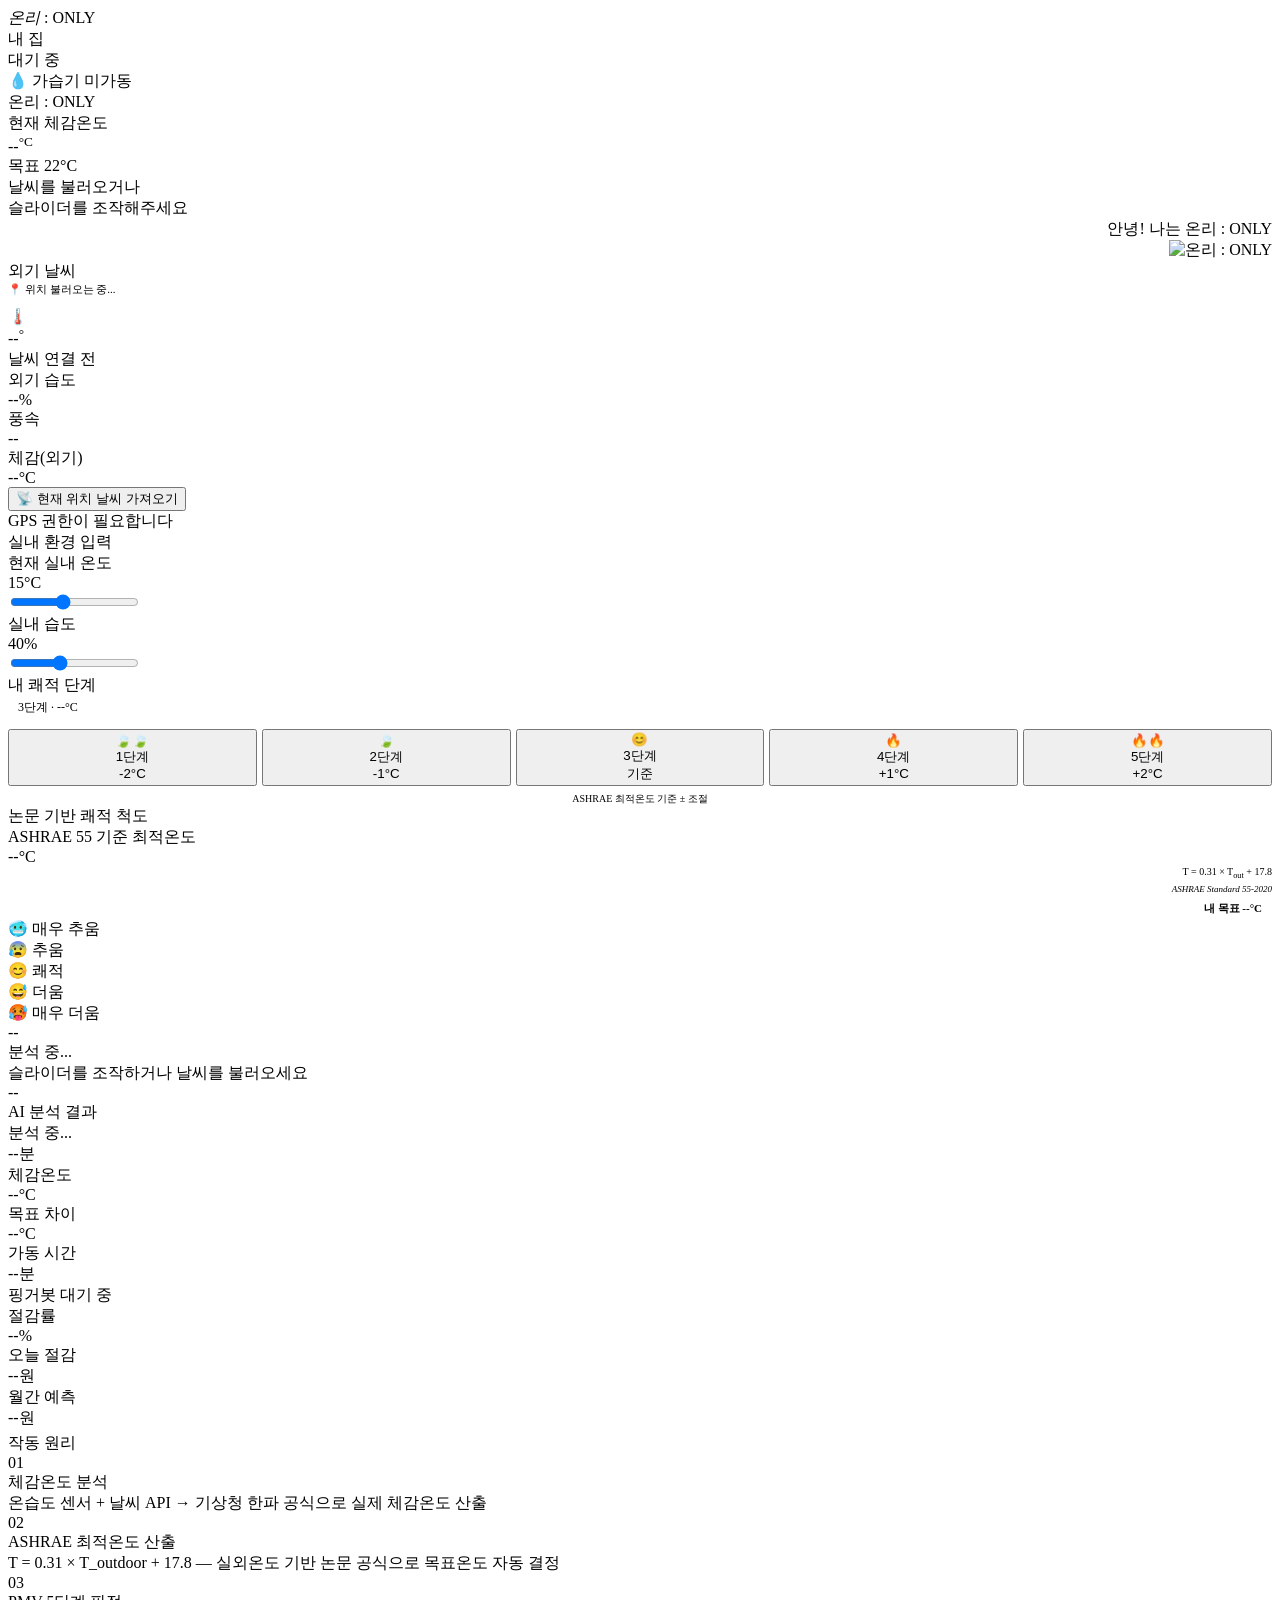
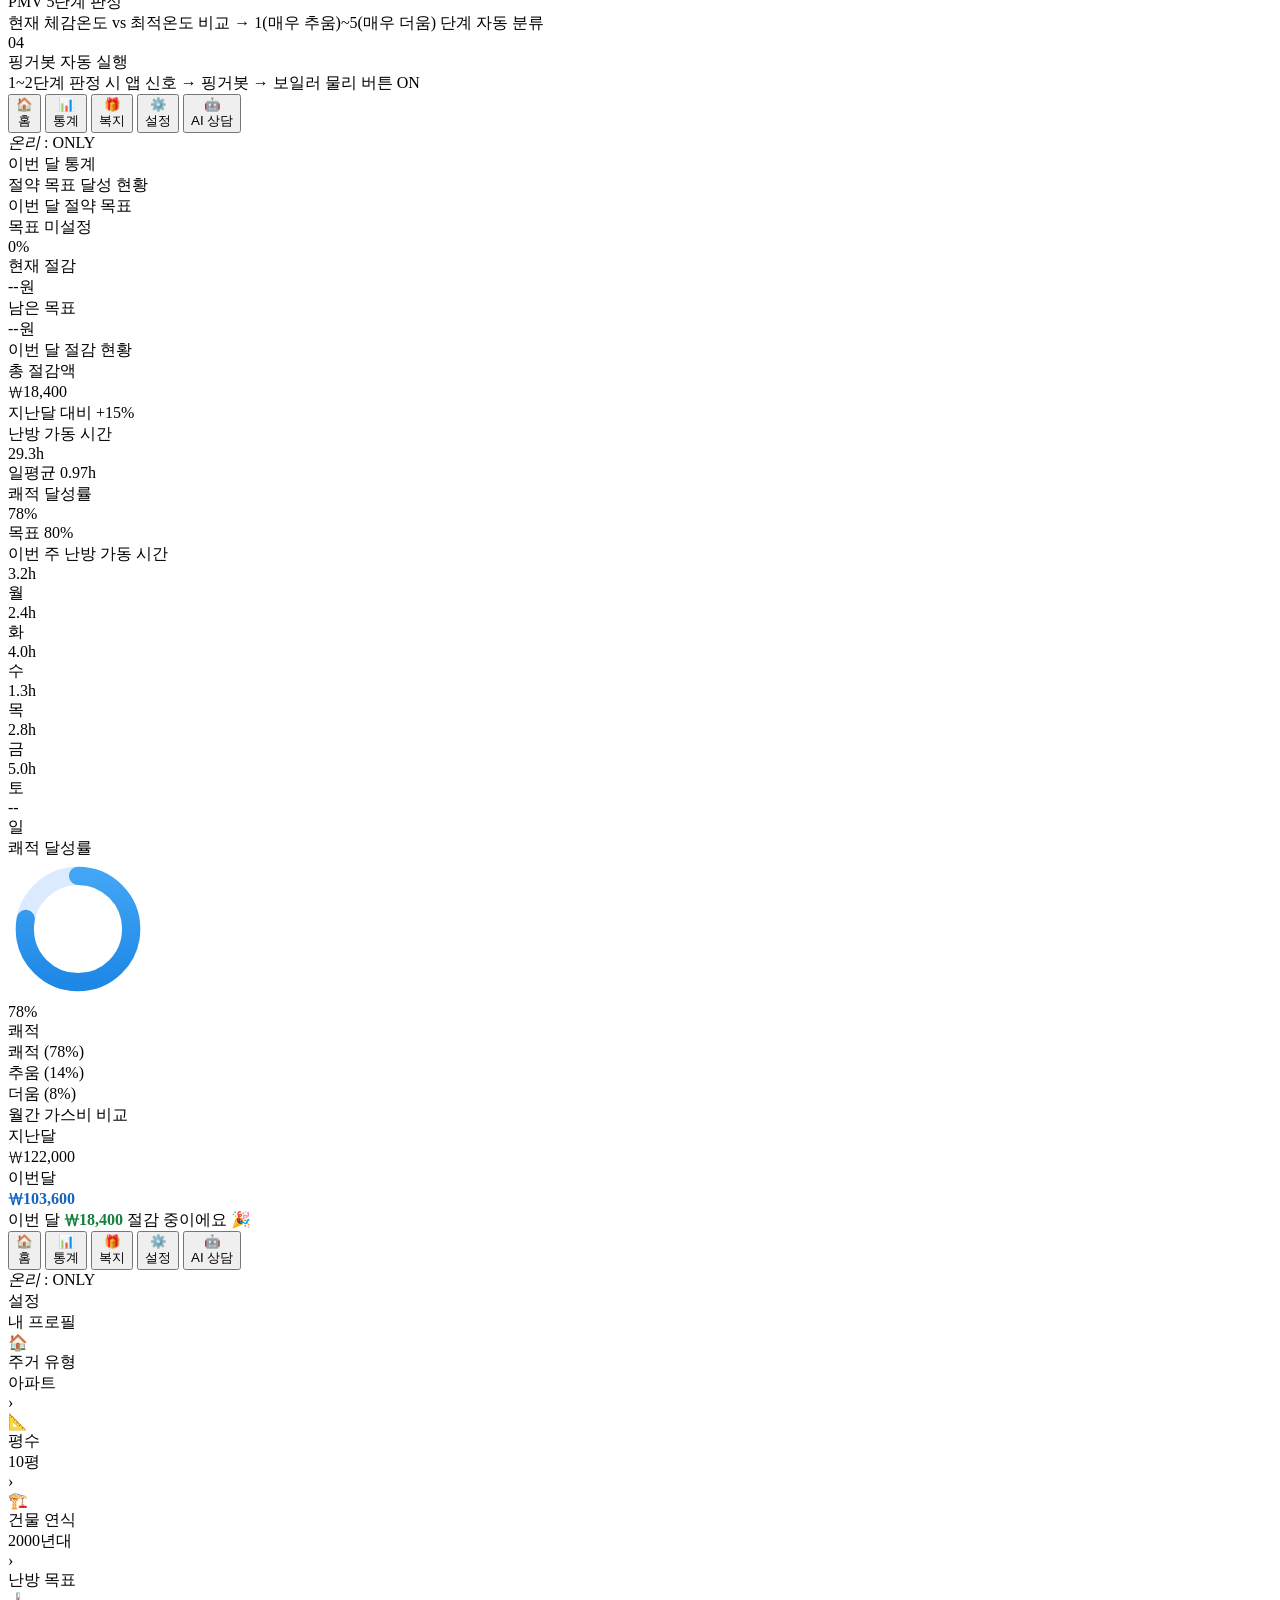
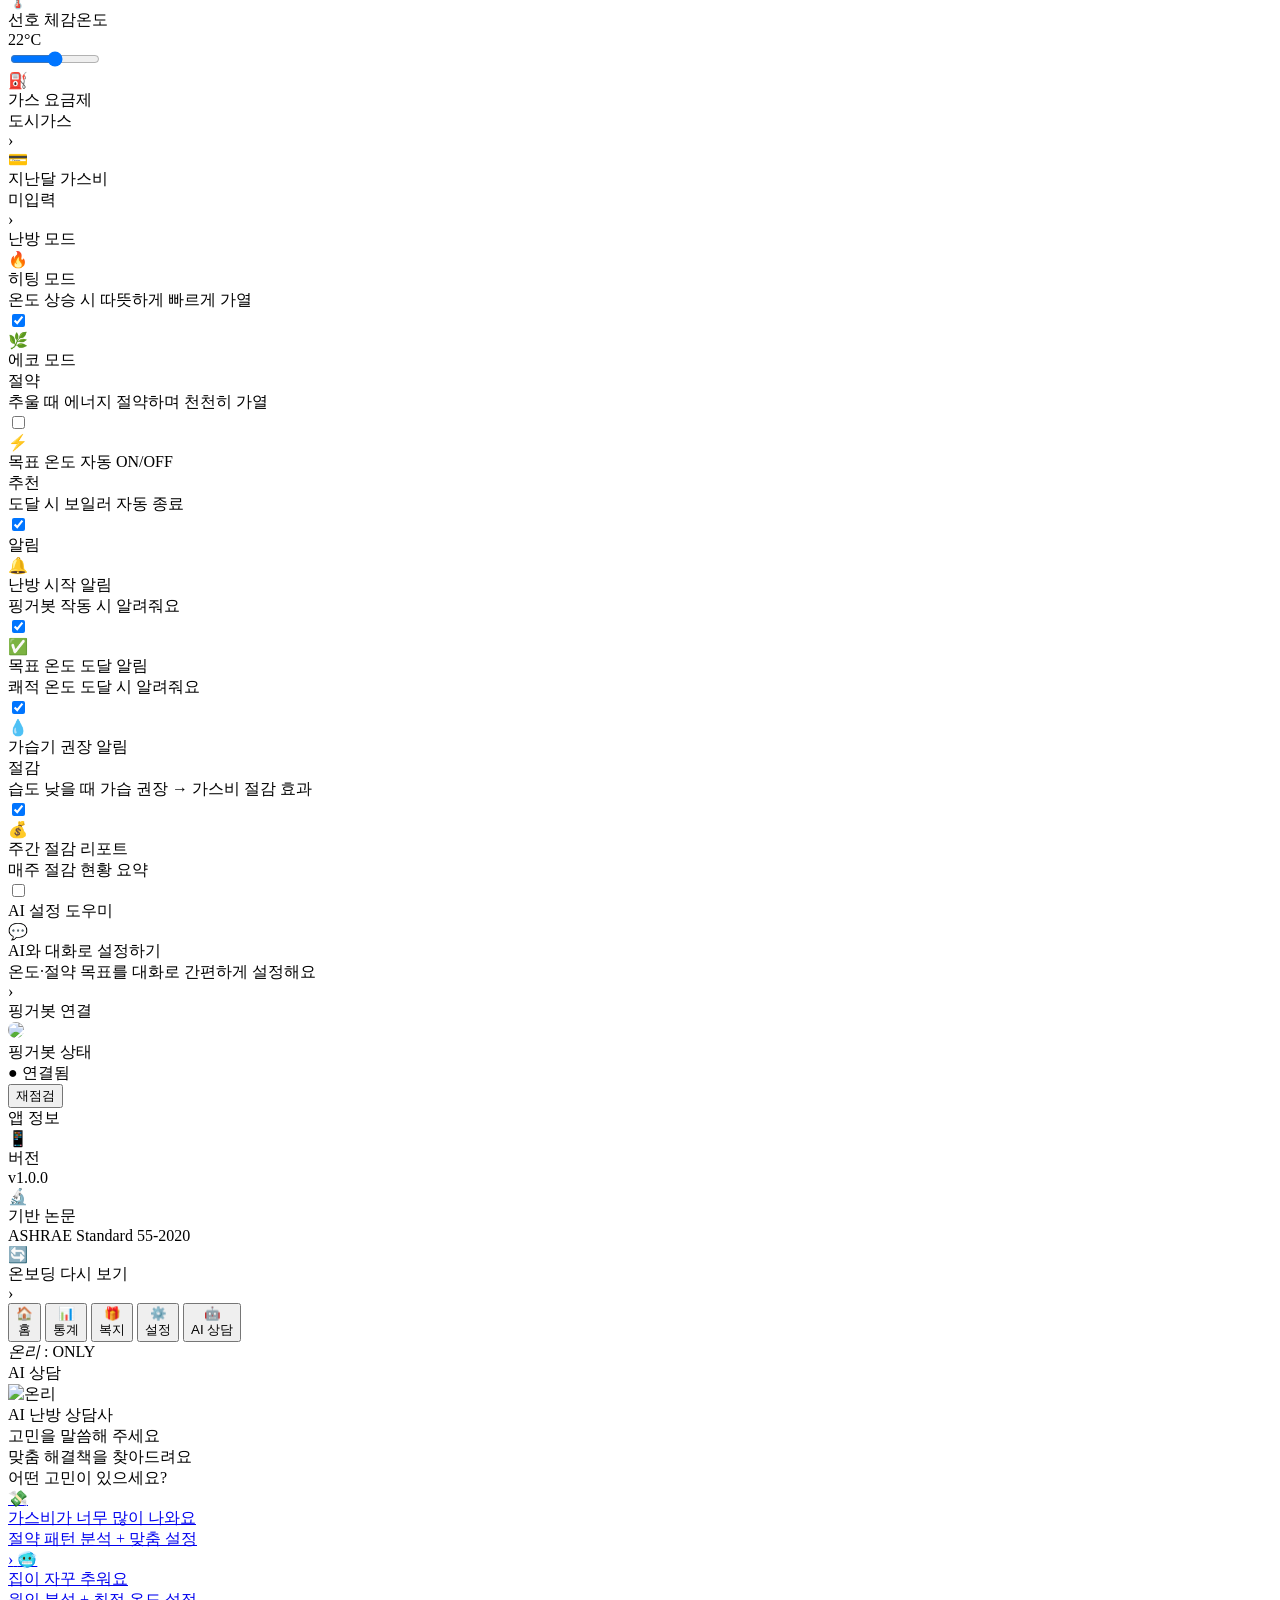
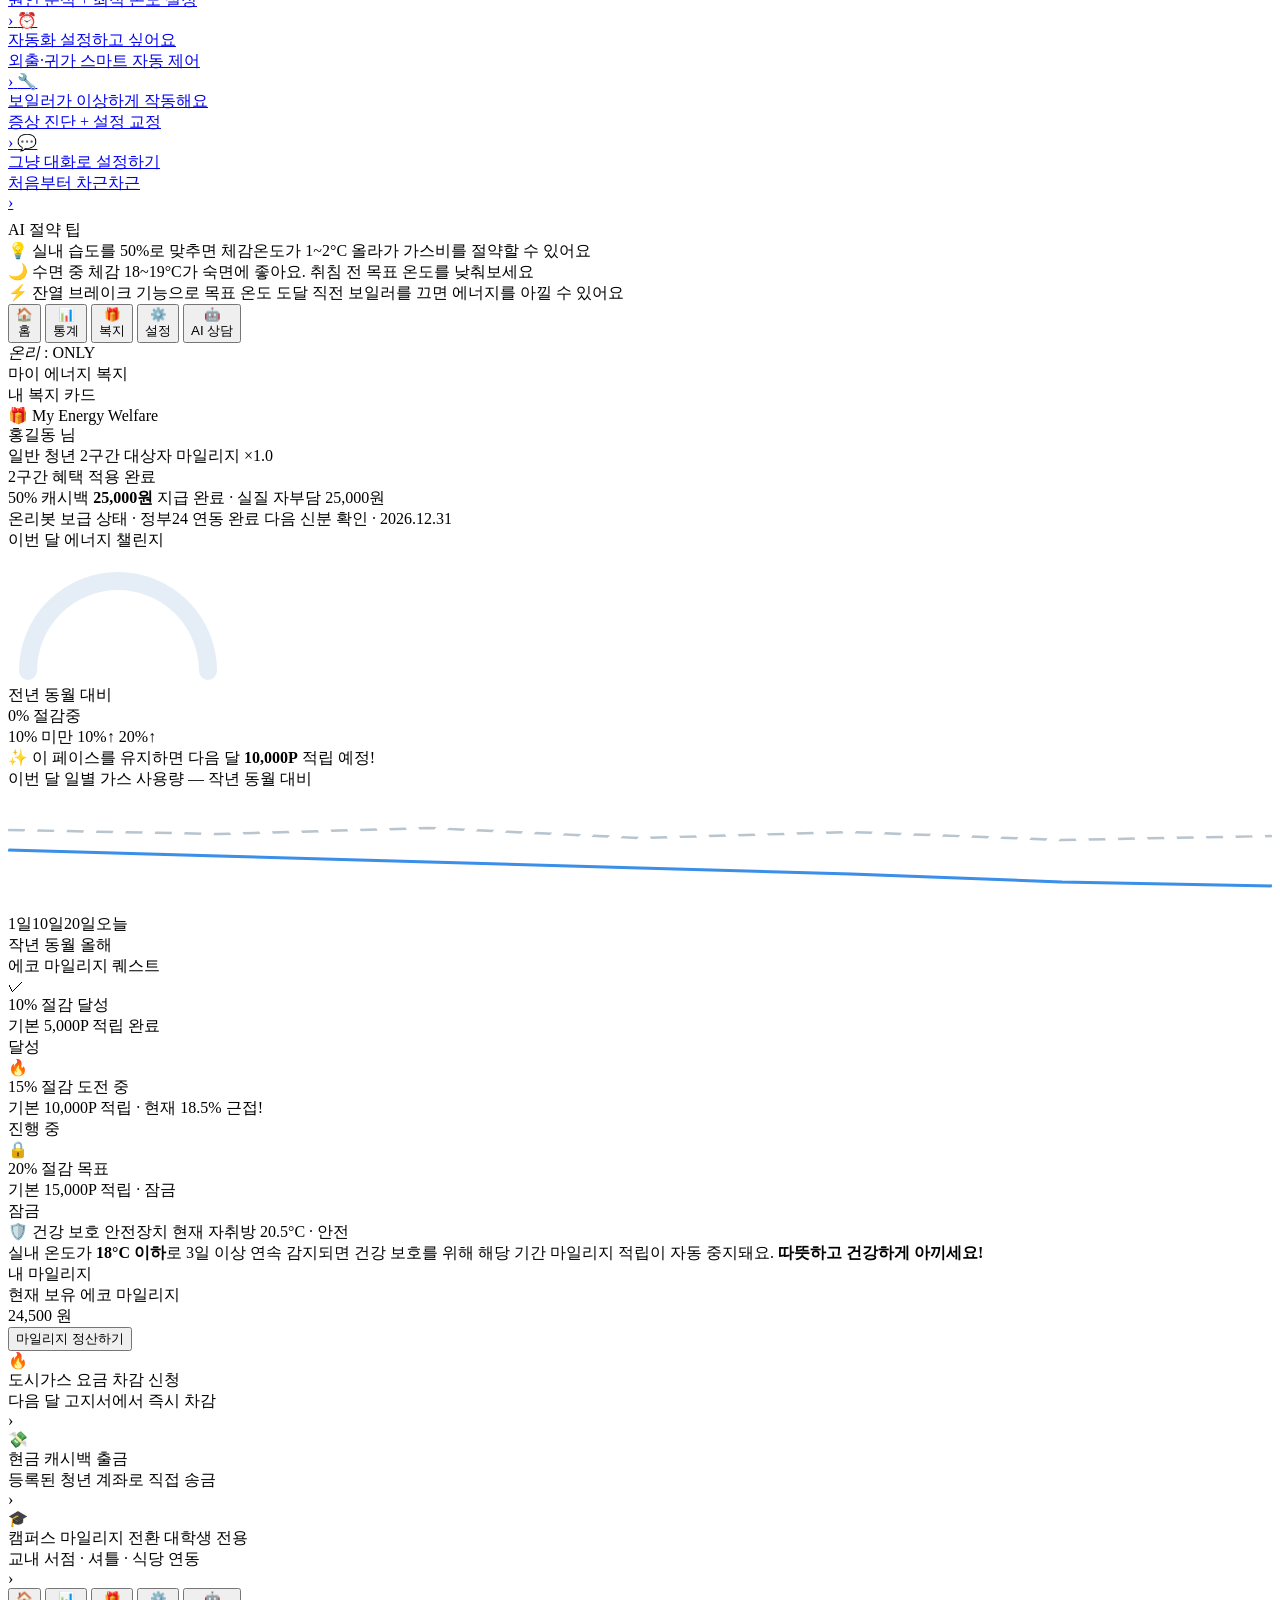
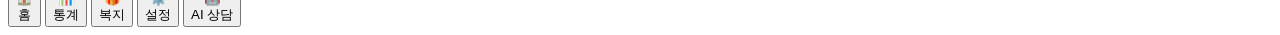
==== commit 80afda14: "feat:복지기능추가"" ====
--- a/src/main/resources/templates/index.html
+++ b/src/main/resources/templates/index.html
@@ -195,6 +195,7 @@
         <div class="bottom-nav">
             <button class="nav-btn active" id="nav-home" onclick="switchTab('home')"><div class="nav-icon">🏠</div>홈</button>
             <button class="nav-btn" id="nav-stats" onclick="switchTab('stats')"><div class="nav-icon">📊</div>통계</button>
+            <button class="nav-btn" id="nav-welfare" onclick="switchTab('welfare')"><div class="nav-icon">🎁</div>복지</button>
             <button class="nav-btn" id="nav-settings" onclick="switchTab('settings')"><div class="nav-icon">⚙️</div>설정</button>
             <button class="nav-btn" id="nav-ai" onclick="switchTab('ai')"><div class="nav-icon">🤖</div>AI 상담</button>
         </div>
@@ -359,6 +360,7 @@
         <div class="bottom-nav">
             <button class="nav-btn" id="nav-home2" onclick="switchTab('home')"><div class="nav-icon">🏠</div>홈</button>
             <button class="nav-btn active" id="nav-stats2" onclick="switchTab('stats')"><div class="nav-icon">📊</div>통계</button>
+            <button class="nav-btn" id="nav-welfare2" onclick="switchTab('welfare')"><div class="nav-icon">🎁</div>복지</button>
             <button class="nav-btn" id="nav-settings2" onclick="switchTab('settings')"><div class="nav-icon">⚙️</div>설정</button>
             <button class="nav-btn" id="nav-ai2" onclick="switchTab('ai')"><div class="nav-icon">🤖</div>AI 상담</button>
         </div>
@@ -631,6 +633,7 @@
         <div class="bottom-nav">
             <button class="nav-btn" id="nav-home3" onclick="switchTab('home')"><div class="nav-icon">🏠</div>홈</button>
             <button class="nav-btn" id="nav-stats3" onclick="switchTab('stats')"><div class="nav-icon">📊</div>통계</button>
+            <button class="nav-btn" id="nav-welfare3" onclick="switchTab('welfare')"><div class="nav-icon">🎁</div>복지</button>
             <button class="nav-btn active" id="nav-settings3" onclick="switchTab('settings')"><div class="nav-icon">⚙️</div>설정</button>
             <button class="nav-btn" id="nav-ai3" onclick="switchTab('ai')"><div class="nav-icon">🤖</div>AI 상담</button>
         </div>
@@ -707,8 +710,171 @@
         <div class="bottom-nav">
             <button class="nav-btn" id="nav-home4" onclick="switchTab('home')"><div class="nav-icon">🏠</div>홈</button>
             <button class="nav-btn" id="nav-stats4" onclick="switchTab('stats')"><div class="nav-icon">📊</div>통계</button>
+            <button class="nav-btn" id="nav-welfare4" onclick="switchTab('welfare')"><div class="nav-icon">🎁</div>복지</button>
             <button class="nav-btn" id="nav-settings4" onclick="switchTab('settings')"><div class="nav-icon">⚙️</div>설정</button>
             <button class="nav-btn active" id="nav-ai4" onclick="switchTab('ai')"><div class="nav-icon">🤖</div>AI 상담</button>
+        </div>
+    </div>
+
+    <!-- ════ 마이 에너지 복지 화면 ════ -->
+    <div class="screen" id="sc-welfare">
+        <div class="topbar">
+            <div class="topbar-logo"><em>온리</em> : ONLY</div>
+            <div class="topbar-badge">마이 에너지 복지</div>
+        </div>
+        <div class="app-body">
+
+            <!-- 1. 사용자 맞춤 복지 카드 -->
+            <div class="section-label">내 복지 카드</div>
+            <div class="wf-card">
+                <div class="wf-card-shine"></div>
+                <div class="wf-card-top">
+                    <div class="wf-card-brand">🎁 My Energy Welfare</div>
+                    <div class="wf-card-chip"></div>
+                </div>
+                <div class="wf-card-name">홍길동 <span>님</span></div>
+                <div class="wf-card-tags">
+                    <span class="wf-tag">일반 청년</span>
+                    <span class="wf-tag alt">2구간 대상자</span>
+                    <span class="wf-tag mul">마일리지 ×1.0</span>
+                </div>
+                <div class="wf-card-status">
+                    <div class="wf-status-dot"></div>
+                    <div>
+                        <div class="wf-status-title">2구간 혜택 적용 완료</div>
+                        <div class="wf-status-sub">50% 캐시백 <strong>25,000원</strong> 지급 완료 · 실질 자부담 25,000원</div>
+                    </div>
+                </div>
+                <div class="wf-card-foot">
+                    <span>온리봇 보급 상태 · 정부24 연동 완료</span>
+                    <span>다음 신분 확인 · 2026.12.31</span>
+                </div>
+            </div>
+
+            <!-- 2. 이번 달 에너지 챌린지 현황 -->
+            <div class="section-label">이번 달 에너지 챌린지</div>
+            <div class="wf-gauge-card">
+                <div class="wf-gauge-wrap">
+                    <svg viewBox="0 0 220 130" width="220" height="130" class="wf-gauge-svg">
+                        <path d="M20,120 A90,90 0 0 1 200,120" fill="none" stroke="#E5EEF6" stroke-width="18" stroke-linecap="round"/>
+                        <path id="wf-gauge-arc" d="M20,120 A90,90 0 0 1 200,120" fill="none" stroke="#84CC16" stroke-width="18" stroke-linecap="round" stroke-dasharray="283" stroke-dashoffset="283"/>
+                    </svg>
+                    <div class="wf-gauge-center">
+                        <div class="wf-gauge-label">전년 동월 대비</div>
+                        <div class="wf-gauge-pct"><span id="wf-gauge-val">0</span>%<span class="wf-gauge-down"> 절감중</span></div>
+                    </div>
+                </div>
+                <div class="wf-gauge-legend">
+                    <span class="wf-lg"><i style="background:#B8C4CE"></i>10% 미만</span>
+                    <span class="wf-lg"><i style="background:#84CC16"></i>10%↑</span>
+                    <span class="wf-lg"><i style="background:#F97316"></i>20%↑</span>
+                </div>
+                <div class="wf-predict">
+                    <span class="wf-predict-icon">✨</span>
+                    이 페이스를 유지하면 다음 달 <strong>10,000P</strong> 적립 예정!
+                </div>
+
+                <!-- 일별 가스 사용량 추이 -->
+                <div class="wf-chart-title">이번 달 일별 가스 사용량 <span class="wf-chart-cmp">— 작년 동월 대비</span></div>
+                <div class="wf-chart">
+                    <svg viewBox="0 0 300 120" width="100%" height="120" preserveAspectRatio="none">
+                        <polyline fill="none" stroke="#B8C4CE" stroke-width="2.5" stroke-dasharray="4 3"
+                                  points="0,40 50,44 100,38 150,48 200,42 250,50 300,46"/>
+                        <polyline fill="none" stroke="#3B8FE8" stroke-width="3"
+                                  points="0,60 50,66 100,72 150,78 200,84 250,92 300,96"/>
+                    </svg>
+                    <div class="wf-chart-axis"><span>1일</span><span>10일</span><span>20일</span><span>오늘</span></div>
+                </div>
+                <div class="wf-chart-legend">
+                    <span class="wf-lg"><i style="background:#B8C4CE"></i>작년 동월</span>
+                    <span class="wf-lg"><i style="background:#3B8FE8"></i>올해</span>
+                </div>
+            </div>
+
+            <!-- 3. 에코 마일리지 보상 테이블 & 안전장치 -->
+            <div class="section-label">에코 마일리지 퀘스트</div>
+            <div class="wf-quest-card">
+                <div class="wf-quest done">
+                    <div class="wf-quest-mark">✓</div>
+                    <div class="wf-quest-info">
+                        <div class="wf-quest-title">10% 절감 달성</div>
+                        <div class="wf-quest-sub">기본 5,000P 적립 완료</div>
+                    </div>
+                    <div class="wf-quest-badge done">달성</div>
+                </div>
+                <div class="wf-quest active">
+                    <div class="wf-quest-mark">🔥</div>
+                    <div class="wf-quest-info">
+                        <div class="wf-quest-title">15% 절감 도전 중</div>
+                        <div class="wf-quest-sub">기본 10,000P 적립 · 현재 18.5% 근접!</div>
+                    </div>
+                    <div class="wf-quest-badge active">진행 중</div>
+                </div>
+                <div class="wf-quest lock">
+                    <div class="wf-quest-mark">🔒</div>
+                    <div class="wf-quest-info">
+                        <div class="wf-quest-title">20% 절감 목표</div>
+                        <div class="wf-quest-sub">기본 15,000P 적립 · 잠금</div>
+                    </div>
+                    <div class="wf-quest-badge lock">잠금</div>
+                </div>
+            </div>
+
+            <!-- 건강 보호 안전장치 배너 -->
+            <div class="wf-safe-banner">
+                <div class="wf-safe-head">
+                    <span>🛡️ 건강 보호 안전장치</span>
+                    <span class="wf-safe-ok">현재 자취방 20.5°C · 안전</span>
+                </div>
+                <div class="wf-safe-body">
+                    실내 온도가 <strong>18°C 이하</strong>로 3일 이상 연속 감지되면
+                    건강 보호를 위해 해당 기간 마일리지 적립이 자동 중지돼요.
+                    <b>따뜻하고 건강하게 아끼세요!</b>
+                </div>
+            </div>
+
+            <!-- 4. 마일리지 사용처 & 환급 -->
+            <div class="section-label">내 마일리지</div>
+            <div class="wf-mileage-card">
+                <div class="wf-mileage-label">현재 보유 에코 마일리지</div>
+                <div class="wf-mileage-val">24,500 <span>원</span></div>
+                <button class="wf-settle-btn">마일리지 정산하기</button>
+            </div>
+
+            <div class="wf-use-list">
+                <div class="wf-use-item">
+                    <span class="wf-use-icon">🔥</span>
+                    <div class="wf-use-txt">
+                        <div class="wf-use-title">도시가스 요금 차감 신청</div>
+                        <div class="wf-use-sub">다음 달 고지서에서 즉시 차감</div>
+                    </div>
+                    <span class="wf-use-arrow">›</span>
+                </div>
+                <div class="wf-use-item">
+                    <span class="wf-use-icon">💸</span>
+                    <div class="wf-use-txt">
+                        <div class="wf-use-title">현금 캐시백 출금</div>
+                        <div class="wf-use-sub">등록된 청년 계좌로 직접 송금</div>
+                    </div>
+                    <span class="wf-use-arrow">›</span>
+                </div>
+                <div class="wf-use-item">
+                    <span class="wf-use-icon">🎓</span>
+                    <div class="wf-use-txt">
+                        <div class="wf-use-title">캠퍼스 마일리지 전환 <span class="wf-use-pill">대학생 전용</span></div>
+                        <div class="wf-use-sub">교내 서점 · 셔틀 · 식당 연동</div>
+                    </div>
+                    <span class="wf-use-arrow">›</span>
+                </div>
+            </div>
+
+        </div>
+        <div class="bottom-nav">
+            <button class="nav-btn" id="nav-home5" onclick="switchTab('home')"><div class="nav-icon">🏠</div>홈</button>
+            <button class="nav-btn" id="nav-stats5" onclick="switchTab('stats')"><div class="nav-icon">📊</div>통계</button>
+            <button class="nav-btn active" id="nav-welfare5" onclick="switchTab('welfare')"><div class="nav-icon">🎁</div>복지</button>
+            <button class="nav-btn" id="nav-settings5" onclick="switchTab('settings')"><div class="nav-icon">⚙️</div>설정</button>
+            <button class="nav-btn" id="nav-ai5" onclick="switchTab('ai')"><div class="nav-icon">🤖</div>AI 상담</button>
         </div>
     </div>
 </div>
